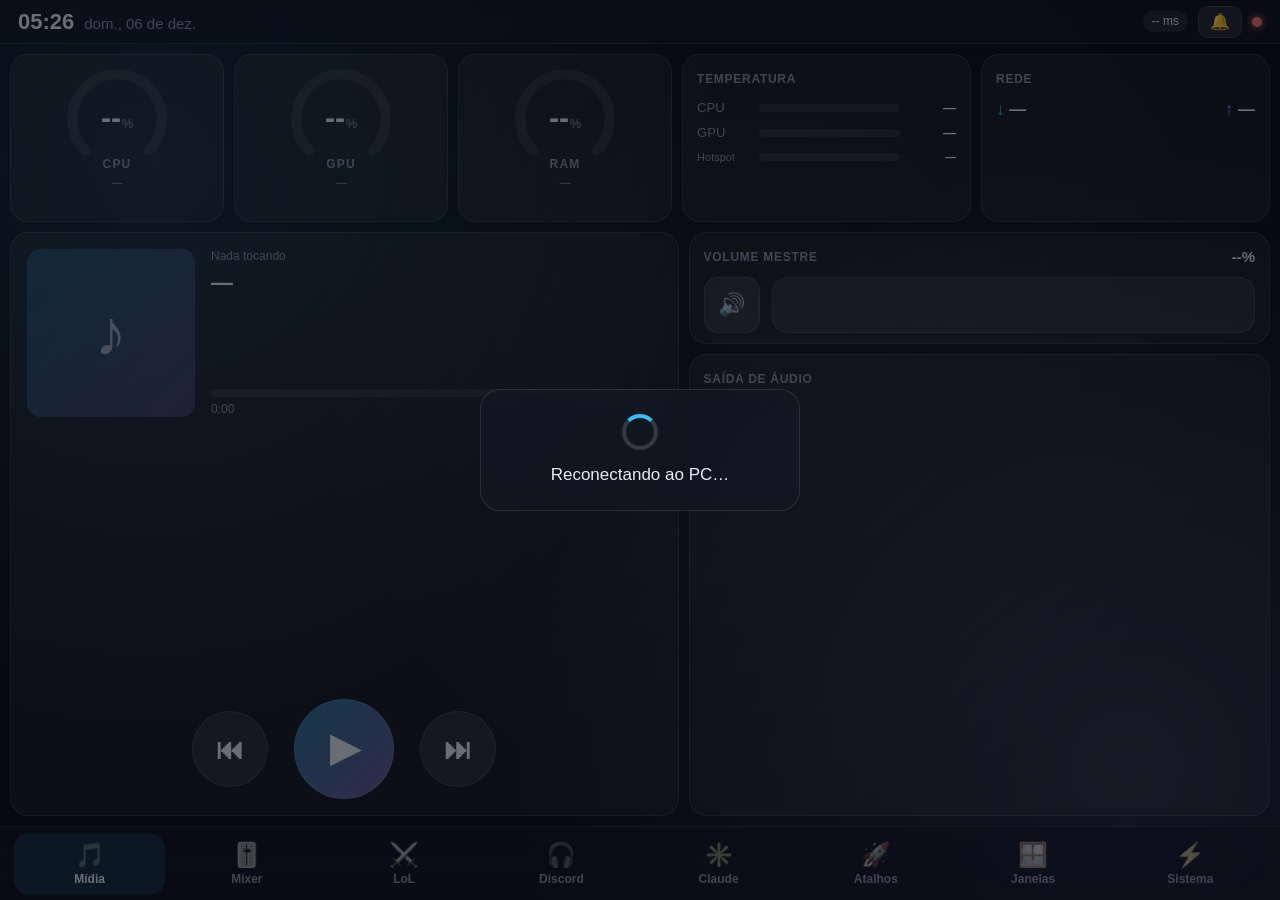
==== web/index.html @ 87941c12 "feat(lol): análise ao vivo da partida no painel do iPad Novo analisador puro (server/modules/lol_liv" ====
<!DOCTYPE html>
<html lang="pt-BR">
<head>
<meta charset="utf-8">
<title>Control Center</title>
<!-- Viewport travado: sem zoom, sem scroll, usa a tela inteira do iPad -->
<meta name="viewport" content="width=device-width, initial-scale=1, maximum-scale=1, user-scalable=no, viewport-fit=cover">
<!-- WebClip/PWA em tela cheia (sem barra do Safari) -->
<meta name="apple-mobile-web-app-capable" content="yes">
<meta name="mobile-web-app-capable" content="yes">
<meta name="apple-mobile-web-app-status-bar-style" content="black-translucent">
<meta name="apple-mobile-web-app-title" content="PC Control">
<meta name="format-detection" content="telephone=no">
<meta name="theme-color" content="#0b0e17">
<link rel="apple-touch-icon" href="icon-180.png">
<link rel="manifest" href="manifest.json">
<!-- Diagnóstico: roda antes de tudo (ES5 puro). Erros de JS e falhas ao carregar
     CSS/JS vão para o servidor (logs/client-debug.log) e aparecem numa faixa vermelha. -->
<script>
(function () {
  function report(kind, data) {
    try {
      var x = new XMLHttpRequest();
      x.open('POST', '/debug', true);
      x.setRequestHeader('Content-Type', 'text/plain');
      x.send(JSON.stringify({ kind: kind, data: data, ua: navigator.userAgent,
        w: window.innerWidth, h: window.innerHeight, dpr: window.devicePixelRatio,
        standalone: !!navigator.standalone }));
    } catch (e) { /* sem rede: nada a fazer */ }
  }
  function show(msg) {
    var add = function () {
      var b = document.getElementById('cc-err');
      if (!b) {
        b = document.createElement('div'); b.id = 'cc-err';
        b.style.cssText = 'position:fixed;left:0;right:0;top:0;z-index:9999;background:#b91c1c;color:#fff;' +
          'font:14px/1.3 -apple-system,sans-serif;padding:10px 14px;white-space:pre-wrap;max-height:50%;overflow:auto';
        document.body.appendChild(b);
      }
      b.textContent += msg + '\n';
    };
    if (document.body) add(); else document.addEventListener('DOMContentLoaded', add);
  }
  window.__ccReport = report;
  window.addEventListener('error', function (e) {
    var t = e.target;
    if (t && t !== window && (t.tagName === 'SCRIPT' || t.tagName === 'LINK')) {
      var src = t.src || t.href;
      report('load-fail', { tag: t.tagName, src: src });
      show('Falha ao carregar ' + src);
      return;
    }
    var d = { msg: e.message, src: e.filename, line: e.lineno, col: e.colno };
    report('js-error', d);
    show('Erro JS: ' + e.message + ' (' + (e.filename || '').split('/').pop() + ':' + e.lineno + ':' + e.colno + ')');
  }, true);
  window.addEventListener('unhandledrejection', function (e) {
    var r = e.reason; var m = r && r.message ? r.message : String(r);
    report('promise', { msg: m });
  });
  report('boot', { href: location.href });
})();
</script>
<link rel="stylesheet" href="style.css">
</head>
<body>
<div id="app">

  <!-- ===== Barra superior ===== -->
  <header id="topbar" class="glass">
    <div class="tb-left">
      <span id="clock" class="clock">--:--</span>
      <span id="date" class="muted"></span>
    </div>
    <div id="win-title" class="tb-center ellipsis muted"></div>
    <div class="tb-right">
      <span id="host" class="muted"></span>
      <span id="latency" class="pill">-- ms</span>
      <button class="btn bell" id="bell"><span>🔔</span><b id="bell-count" class="badge hidden">0</b></button>
      <span id="conn-dot" class="dot"></span>
    </div>
  </header>

  <!-- ===== Telemetria fixa ===== -->
  <section id="telemetry">
    <div class="card gauge-card" data-gauge="cpu">
      <svg class="gauge" viewBox="0 0 100 100">
        <path class="g-track" d="M21.72 78.28 A40 40 0 1 1 78.28 78.28"/>
        <path class="g-value" d="M21.72 78.28 A40 40 0 1 1 78.28 78.28"/>
      </svg>
      <div class="g-center"><b class="g-num">--</b><small>%</small></div>
      <div class="g-label">CPU</div>
      <div class="g-sub" id="cpu-sub">—</div>
    </div>
    <div class="card gauge-card" data-gauge="gpu">
      <svg class="gauge" viewBox="0 0 100 100">
        <path class="g-track" d="M21.72 78.28 A40 40 0 1 1 78.28 78.28"/>
        <path class="g-value" d="M21.72 78.28 A40 40 0 1 1 78.28 78.28"/>
      </svg>
      <div class="g-center"><b class="g-num">--</b><small>%</small></div>
      <div class="g-label">GPU</div>
      <div class="g-sub" id="gpu-sub">—</div>
    </div>
    <div class="card gauge-card" data-gauge="ram">
      <svg class="gauge" viewBox="0 0 100 100">
        <path class="g-track" d="M21.72 78.28 A40 40 0 1 1 78.28 78.28"/>
        <path class="g-value" d="M21.72 78.28 A40 40 0 1 1 78.28 78.28"/>
      </svg>
      <div class="g-center"><b class="g-num">--</b><small>%</small></div>
      <div class="g-label">RAM</div>
      <div class="g-sub" id="ram-sub">—</div>
    </div>
    <div class="card temp-card">
      <div class="card-title">Temperatura</div>
      <div class="temp-row"><span>CPU</span><div class="bar"><i id="cpu-temp-bar"></i></div><b id="cpu-temp">—</b></div>
      <div class="temp-row"><span>GPU</span><div class="bar"><i id="gpu-temp-bar"></i></div><b id="gpu-temp">—</b></div>
      <div class="temp-row small"><span>Hotspot</span><div class="bar"><i id="hot-temp-bar"></i></div><b id="hot-temp">—</b></div>
      <div id="lhm-hint" class="hint hidden">Abra o LibreHardwareMonitor</div>
    </div>
    <div class="card net-card">
      <div class="card-title">Rede</div>
      <div class="net-vals">
        <div><span class="down">↓</span> <b id="net-down">—</b></div>
        <div><span class="up">↑</span> <b id="net-up">—</b></div>
      </div>
      <canvas id="net-spark" width="200" height="60"></canvas>
    </div>
  </section>

  <!-- ===== Páginas ===== -->
  <main id="pages">

    <!-- Mídia -->
    <section class="page active" data-page="media">
      <div class="card np-card">
        <div class="np-top">
          <div class="np-art"><img id="np-art" alt=""><span id="np-art-ph">♪</span></div>
          <div class="np-info">
            <div id="np-app" class="muted small">Nada tocando</div>
            <div id="np-title" class="np-title ellipsis2">—</div>
            <div id="np-artist" class="muted ellipsis">&nbsp;</div>
            <div class="np-progress"><div class="bar"><i id="np-bar"></i></div>
              <div class="np-times muted small"><span id="np-pos">0:00</span><span id="np-dur">0:00</span></div>
            </div>
          </div>
        </div>
        <div class="np-controls">
          <button class="btn round" data-action="media.prev">⏮</button>
          <button class="btn round big accent" data-action="media.toggle" id="np-play">▶</button>
          <button class="btn round" data-action="media.next">⏭</button>
        </div>
      </div>
      <div class="col-right">
        <div class="card vol-card">
          <div class="card-title">Volume mestre <b id="master-pct" class="right">--%</b></div>
          <div class="vol-row">
            <button class="btn square" id="master-mute" data-action="audio.master.mute">🔊</button>
            <div class="slider h" id="master-slider"><div class="fill"></div><div class="knob"></div></div>
          </div>
        </div>
        <div class="card dev-card">
          <div class="card-title">Saída de áudio</div>
          <div id="devices" class="dev-grid"></div>
        </div>
      </div>
    </section>

    <!-- Mixer -->
    <section class="page" data-page="mixer">
      <div class="card mixer-card">
        <div id="mixer" class="mixer"></div>
        <div class="mixer-nav">
          <button class="btn square" id="mix-prev">◀</button>
          <span id="mix-page" class="muted small">1/1</span>
          <button class="btn square" id="mix-next">▶</button>
        </div>
      </div>
    </section>

    <!-- League of Legends -->
    <section class="page" data-page="lol">
      <div class="card lol-status">
        <div class="card-title">League of Legends</div>
        <div id="lol-phase" class="lol-phase">—</div>
        <div id="lol-sub" class="muted small lol-sub">&nbsp;</div>
        <div class="lol-btns">
          <button class="btn accent" data-action="lol.accept" id="lol-accept-btn">✔ Aceitar partida</button>
          <button class="btn" id="lol-auto">🤖 Aceitar automático:&nbsp;<b id="lol-auto-state">não</b></button>
          <button class="btn" data-action="lol.open_client">▶ Abrir cliente</button>
          <button class="btn hold warn" data-action="lol.close_client">✕ Fechar cliente (segure)<b class="hold-fill"></b></button>
        </div>
      </div>
      <div class="card lol-game">
        <div class="card-title">
          <button class="btn mini chip" id="lol-v-game">Partida</button>
          <button class="btn mini chip" id="lol-v-build">Build</button>
          <span id="lol-time" class="right muted">--:--</span>
        </div>
        <div id="lol-build" class="hidden">
          <div id="lb-empty" class="lol-nogame muted">Escolha um campeão</div>
          <div id="lb-body" class="hidden">
            <div class="lb-head">
              <div class="lol-champ sm"><img id="lb-champ-img" alt=""></div>
              <div class="lb-info"><b id="lb-title" class="ellipsis">—</b><small id="lb-stats" class="muted">&nbsp;</small></div>
              <button class="btn accent" id="lb-import" data-action="lol.import_runes">⬇ Importar runas</button>
            </div>
            <div class="lb-row"><span class="lb-label">Runas</span><div id="lb-runes" class="lb-icons"></div></div>
            <div class="lb-row"><span class="lb-label">Feitiços</span><div id="lb-spells" class="lb-icons"></div>
              <span class="lb-label lb-label2">Inicial</span><div id="lb-start" class="lb-icons"></div></div>
            <div class="lb-row"><span class="lb-label">Core</span><div id="lb-core" class="lb-icons lb-arrows"></div>
              <span class="lb-label lb-label2">Botas</span><div id="lb-boots" class="lb-icons"></div></div>
            <div class="lb-row"><span class="lb-label">Opções</span><div id="lb-situ" class="lb-icons"></div></div>
            <div class="lb-row"><span class="lb-label">Skills</span><div id="lb-skills" class="lb-skills"></div></div>
            <div id="lb-src" class="muted small lb-src">&nbsp;</div>
          </div>
        </div>
        <div id="lol-nogame" class="lol-nogame muted">Fora de partida</div>
        <div id="lol-live" class="hidden">
         <div class="lv-chips">
          <button class="btn mini chip on" id="lv-c-sum">Resumo</button>
          <button class="btn mini chip" id="lv-c-lane">Rota</button>
          <button class="btn mini chip" id="lv-c-teams">Times</button>
          <button class="btn mini chip" id="lv-c-obj">Objetivos</button>
          <button class="btn mini chip" id="lv-c-feed">Eventos</button>
         </div>
         <div class="lv-body">
          <div class="lv-sec" id="lv-sum">
          <div class="lol-head">
            <div class="lol-champ"><img id="lol-champ-img" alt=""><span id="lol-champ-ph">⚔️</span></div>
            <div class="lol-head-info">
              <div id="lol-champ" class="lol-champ-name">—</div>
              <div class="muted">Nível <b id="lol-level">-</b> · <span id="lol-gold">0</span> de ouro</div>
            </div>
            <div class="lol-kda"><b id="lol-k">0</b>/<b id="lol-d" class="d">0</b>/<b id="lol-a">0</b><small id="lol-kda-ratio">KDA —</small></div>
          </div>
          <div class="lol-stats">
            <div><small>CS</small><b id="lol-cs">0</b></div>
            <div><small>CS/min</small><b id="lol-csm">0.0</b></div>
            <div><small>Visão</small><b id="lol-ward">0</b></div>
            <div><small>Participação</small><b id="lol-kp">0%</b></div>
          </div>
          <div class="lol-score">
            <span class="blue">Azul <b id="lol-blue">0</b></span>
            <div class="bar lol-score-bar"><i id="lol-score-bar"></i></div>
            <span class="red"><b id="lol-red">0</b> Vermelho</span>
          </div>
          <div id="lv-dead" class="lv-line lv-dead hidden"></div>
          <div id="lv-pace" class="lv-line">&nbsp;</div>
          <div id="lv-next" class="lv-line hidden"></div>
          <div class="lv-chart-wrap">
            <div class="lv-chart-title muted">CS <i class="lv-key cs"></i> vs. meta <i class="lv-key ref"></i></div>
            <svg id="lv-chart-cs" class="lv-chart" viewBox="0 0 300 56" preserveAspectRatio="none"></svg>
          </div>
          <div class="lv-chart-wrap">
            <div class="lv-chart-title muted">Valor de itens: aliados − inimigos (estimativa)</div>
            <svg id="lv-chart-val" class="lv-chart" viewBox="0 0 300 56" preserveAspectRatio="none"></svg>
          </div>
          </div>
          <div class="lv-sec hidden" id="lv-lane"></div>
          <div class="lv-sec hidden" id="lv-teams"></div>
          <div class="lv-sec hidden" id="lv-obj"></div>
          <div class="lv-sec hidden" id="lv-feed"></div>
         </div>
        </div>
      </div>
    </section>

    <!-- Discord -->
    <section class="page" data-page="discord">
      <div class="card dc-side">
        <div class="card-title">Discord</div>
        <div id="dc-channel" class="dc-channel">—</div>
        <div id="dc-sub" class="muted small dc-sub">&nbsp;</div>
        <div class="dc-btns">
          <button class="btn accent" data-action="discord.join_group">🎧 Entrar no grupo</button>
          <button class="btn" data-action="discord.leave">⏏ Sair da call</button>
          <div class="dc-row">
            <button class="btn dc-big" id="dc-mute" data-action="discord.mute"><i>🎙️</i><span>Mute</span></button>
            <button class="btn dc-big" id="dc-deaf" data-action="discord.deaf"><i>🎧</i><span>Ensurdecer</span></button>
          </div>
        </div>
      </div>
      <div class="card dc-members-card">
        <div class="card-title">Na call <span id="dc-count" class="right muted">0</span></div>
        <div id="dc-members" class="dc-members"><div class="muted">Ninguém na call</div></div>
      </div>
    </section>

    <!-- Claude -->
    <section class="page" data-page="claude">
      <div class="card cl-main">
        <div class="card-title">Claude Code <span id="cl-hooks" class="muted small">hooks: —</span>
          <button class="btn mini right" id="cl-remote">📱 Aprovar pelo iPad:&nbsp;<b id="cl-remote-state">não</b></button></div>
        <div id="cl-perms" class="cl-perms"></div>
        <div id="cl-sessions" class="cl-sessions"><div class="muted">Nenhuma sessão ainda</div></div>
      </div>
      <div class="cl-side">
        <div class="card cl-usage">
          <div class="card-title">Uso de tokens</div>
          <div class="cl-usage-row"><span>Hoje</span><b id="cl-today">—</b></div>
          <div class="cl-usage-row"><span>7 dias</span><b id="cl-week">—</b></div>
          <div id="cl-top" class="cl-top muted small"></div>
        </div>
        <div class="card cl-launch">
          <div class="card-title">Abrir</div>
          <div id="cl-launch" class="cl-launch-grid"></div>
        </div>
      </div>
    </section>

    <!-- Atalhos -->
    <section class="page" data-page="launcher">
      <div id="launch-tabs" class="chips"></div>
      <div id="launch-grid" class="launch-grid"></div>
    </section>

    <!-- Janelas -->
    <section class="page" data-page="windows">
      <div class="win-grid">
        <button class="btn tile" data-action="win.desktop_prev"><i>◀</i><span>Desktop anterior</span></button>
        <button class="btn tile" data-action="win.desktop_next"><i>▶</i><span>Próximo desktop</span></button>
        <button class="btn tile" data-action="win.desktop_new"><i>＋</i><span>Novo desktop</span></button>
        <button class="btn tile" data-action="win.task_view"><i>🗂️</i><span>Visão de tarefas</span></button>
        <button class="btn tile" data-action="win.alt_tab"><i>⇆</i><span>Alt + Tab</span></button>
        <button class="btn tile" data-action="win.minimize_all"><i>🖥️</i><span>Mostrar desktop</span></button>
        <button class="btn tile" data-action="win.maximize"><i>⬆</i><span>Maximizar</span></button>
        <button class="btn tile" data-action="win.snap_left"><i>◧</i><span>Encaixar ◀</span></button>
        <button class="btn tile" data-action="win.snap_right"><i>◨</i><span>Encaixar ▶</span></button>
        <button class="btn tile" data-action="win.explorer"><i>📁</i><span>Explorer</span></button>
        <button class="btn tile" data-action="win.screenshot"><i>📸</i><span>Screenshot</span></button>
        <button class="btn tile" data-action="win.snip"><i>✂️</i><span>Recorte</span></button>
        <button class="btn tile" data-action="win.screenshots_folder"><i>🖼️</i><span>Pasta prints</span></button>
        <button class="btn tile hold danger" data-action="win.close"><i>✕</i><span>Fechar janela</span><b class="hold-fill"></b></button>
      </div>
    </section>

    <!-- Sistema -->
    <section class="page" data-page="system">
      <div class="card power-card">
        <div class="card-title">Energia <span class="muted small right">segure para confirmar</span></div>
        <div class="power-grid">
          <button class="btn tile hold" data-action="power.lock" data-confirm="1"><i>🔒</i><span>Bloquear</span><b class="hold-fill"></b></button>
          <button class="btn tile hold" data-action="power.sleep" data-confirm="1"><i>🌙</i><span>Suspender</span><b class="hold-fill"></b></button>
          <button class="btn tile" data-action="power.monitor_off"><i>⏻</i><span>Desligar monitor</span></button>
          <button class="btn tile hold warn" data-action="power.explorer" data-confirm="1"><i>🔄</i><span>Reiniciar Explorer</span><b class="hold-fill"></b></button>
          <button class="btn tile hold warn" data-action="power.restart" data-confirm="1"><i>↻</i><span>Reiniciar</span><b class="hold-fill"></b></button>
          <button class="btn tile hold danger" data-action="power.shutdown" data-confirm="1"><i>⏼</i><span>Desligar</span><b class="hold-fill"></b></button>
        </div>
      </div>
      <div class="card screen-card">
        <div class="card-title">Tela <button class="btn mini right" id="ddc-refresh">↻</button></div>
        <div id="monitors" class="monitors"><div class="muted small">Carregando monitores…</div></div>
        <div class="screen-btns">
          <button class="btn" data-action="display.nightlight">🌗 Luz noturna</button>
          <button class="btn" id="dim-toggle">🌑 Escurecer iPad</button>
        </div>
        <div id="sys-info" class="muted small sys-info"></div>
      </div>
    </section>
  </main>

  <!-- ===== Abas ===== -->
  <nav id="tabbar" class="glass">
    <button class="tab active" data-tab="media"><i>🎵</i><span>Mídia</span></button>
    <button class="tab" data-tab="mixer"><i>🎚️</i><span>Mixer</span></button>
    <button class="tab" data-tab="lol"><i>⚔️</i><span>LoL</span></button>
    <button class="tab" data-tab="discord"><i>🎧</i><span>Discord</span></button>
    <button class="tab" data-tab="claude"><i>✳️</i><span>Claude</span><b id="claude-badge" class="badge hidden">0</b></button>
    <button class="tab" data-tab="launcher"><i>🚀</i><span>Atalhos</span></button>
    <button class="tab" data-tab="windows"><i>🪟</i><span>Janelas</span></button>
    <button class="tab" data-tab="system"><i>⚡</i><span>Sistema</span></button>
  </nav>
</div>

<!-- Painel de notificações (abre pelo sino) -->
<div id="notif-panel" class="glass hidden">
  <div class="card-title">Notificações <button class="btn mini right" id="notif-clear">Limpar</button></div>
  <div id="notif-list"></div>
</div>

<!-- LoL: partida encontrada -->
<div id="ready-modal" class="hidden">
  <div class="ready-box">
    <div class="ready-title">PARTIDA ENCONTRADA</div>
    <div id="ready-timer" class="ready-timer">12</div>
    <div class="ready-btns">
      <button class="btn ready-accept" data-action="lol.accept">ACEITAR</button>
      <button class="btn ready-decline" data-action="lol.decline">Recusar</button>
    </div>
  </div>
</div>
<div id="flash"></div>

<div id="dimmer"></div>
<div id="overlay"><div class="ov-box glass"><div class="spinner"></div><div id="overlay-msg">Conectando ao PC…</div></div></div>
<div id="token-modal" class="hidden">
  <div class="ov-box glass">
    <div>O PC exige token (require_token). Informe o token do config.json</div>
    <input id="token-input" type="text" autocapitalize="off" autocorrect="off" spellcheck="false">
    <button class="btn accent" id="token-save">Conectar</button>
  </div>
</div>
<div id="toast"></div>

<script src="app.js"></script>
</body>
</html>
---- web/style.css ----
/* =====================================================================
   Control Center — iPad Air 2 (1024x768 CSS px, Safari 15 / A8X)
   Regras de performance:
   - backdrop-filter só na topbar e tabbar (blur em muitos elementos derruba FPS no A8X)
   - fundo estático (gradientes sem animação)
   - transições curtas apenas em transform/opacity/stroke-dashoffset
   ===================================================================== */

:root {
  --bg: #0b0e17;
  --panel: rgba(255, 255, 255, 0.055);
  --panel-2: rgba(255, 255, 255, 0.09);
  --border: rgba(255, 255, 255, 0.10);
  --text: #e8ecf5;
  --muted: #8a93a8;
  --cyan: #38bdf8;
  --violet: #a78bfa;
  --green: #34d399;
  --amber: #fbbf24;
  --red: #f87171;
  --accent: #38bdf8;
  --radius: 18px;
  --gap: 10px;
  --safe-top: env(safe-area-inset-top, 0px);
  --safe-bottom: env(safe-area-inset-bottom, 0px);
}

* { box-sizing: border-box; margin: 0; padding: 0; }

html, body {
  height: 100%;
  overflow: hidden;
  background: var(--bg);
  color: var(--text);
  font: 15px/1.25 -apple-system, "SF Pro Text", "Segoe UI", Roboto, sans-serif;
  -webkit-font-smoothing: antialiased;
  -webkit-user-select: none; user-select: none;
  -webkit-touch-callout: none;
  -webkit-tap-highlight-color: transparent;
  -webkit-text-size-adjust: 100%;
  touch-action: none;           /* zero scroll, zero zoom */
  overscroll-behavior: none;
}

body {
  /* Tamanho explícito (não só top/bottom): o WebKit antigo do iPad considera a altura
     indefinida e zera as linhas 1fr do grid. */
  position: fixed; top: 0; left: 0; width: 100%; height: 100%;
  background:
    radial-gradient(circle at 12% 18%, rgba(56, 189, 248, 0.16), transparent 42%),
    radial-gradient(circle at 88% 85%, rgba(167, 139, 250, 0.17), transparent 45%),
    radial-gradient(circle at 60% 40%, rgba(52, 211, 153, 0.06), transparent 50%),
    var(--bg);
}

button { font: inherit; color: inherit; border: 0; background: none; outline: none; }
.hidden { display: none !important; }
.muted { color: var(--muted); }
.small { font-size: 12px; }
.right { margin-left: auto; }
.ellipsis { white-space: nowrap; overflow: hidden; text-overflow: ellipsis; }
.ellipsis2 { display: -webkit-box; -webkit-line-clamp: 2; -webkit-box-orient: vertical; overflow: hidden; }

/* ---------- Layout principal ---------- */
#app {
  position: absolute; top: 0; left: 0; width: 100%; height: 100%;
  display: grid;
  grid-template-rows: calc(44px + var(--safe-top)) 168px 1fr calc(74px + var(--safe-bottom));
  gap: var(--gap);
  padding: 0 var(--gap);
}

.glass {
  background: rgba(20, 24, 38, 0.55);
  -webkit-backdrop-filter: blur(14px) saturate(140%);
  backdrop-filter: blur(14px) saturate(140%);
  border: 1px solid var(--border);
}

.card {
  background: var(--panel);
  border: 1px solid var(--border);
  border-radius: var(--radius);
  padding: 12px 14px;
  position: relative;
  min-width: 0; min-height: 0;
}
.card-title {
  display: flex; align-items: center;
  font-size: 12px; font-weight: 600; letter-spacing: .06em; text-transform: uppercase;
  color: var(--muted); margin-bottom: 8px;
}
.card-title b { color: var(--text); font-size: 15px; letter-spacing: 0; }

/* ---------- Topbar ---------- */
#topbar {
  margin: 0 calc(-1 * var(--gap));
  padding: var(--safe-top) 18px 0;
  border-width: 0 0 1px 0;
  display: flex; align-items: center;
}
.tb-left { display: flex; align-items: baseline; flex-shrink: 0; }
.clock { font-size: 22px; font-weight: 700; font-variant-numeric: tabular-nums; }
.tb-center { flex: 1; text-align: center; font-size: 13px; }
.tb-right { display: flex; align-items: center; flex-shrink: 0; font-size: 13px; }
.pill { padding: 3px 9px; border-radius: 99px; background: var(--panel-2); font-variant-numeric: tabular-nums; font-size: 12px; }
.dot { width: 10px; height: 10px; border-radius: 50%; background: var(--red); box-shadow: 0 0 8px var(--red); }
.dot.ok { background: var(--green); box-shadow: 0 0 8px var(--green); }

/* ---------- Telemetria ---------- */
#telemetry {
  display: grid;
  grid-template-columns: 1fr 1fr 1fr 1.35fr 1.35fr;
  gap: var(--gap);
}
.gauge-card { display: flex; flex-direction: column; align-items: center; padding: 8px 6px; }
.gauge { width: 112px; height: 112px; }
.g-track, .g-value { fill: none; stroke-width: 9; stroke-linecap: round; }
.g-track { stroke: rgba(255, 255, 255, 0.08); }
.g-value {
  stroke: var(--gc, var(--cyan));
  stroke-dasharray: 188.5; stroke-dashoffset: 188.5;
  transition: stroke-dashoffset .5s ease-out, stroke .5s;
}
[data-gauge="gpu"] { --gc: var(--violet); }
[data-gauge="ram"] { --gc: var(--green); }
.gauge-card.warm .g-value { stroke: var(--amber); }
.gauge-card.hot .g-value { stroke: var(--red); }
.g-center { position: absolute; top: 44px; left: 0; right: 0; text-align: center; }
.g-num { font-size: 30px; font-weight: 700; font-variant-numeric: tabular-nums; }
.g-center small { color: var(--muted); margin-left: 1px; }
.gauge-card.na .g-center small { display: none; }
.g-label { margin-top: -18px; font-size: 12px; font-weight: 700; letter-spacing: .1em; color: var(--muted); }
.g-sub { font-size: 11px; color: var(--muted); margin-top: 4px; white-space: nowrap; font-variant-numeric: tabular-nums; }

.temp-row { display: flex; align-items: center; margin: 9px 0; font-size: 13px; }
.temp-row span { width: 54px; color: var(--muted); }
.temp-row b { width: 48px; text-align: right; font-variant-numeric: tabular-nums; }
.temp-row.small { font-size: 11px; margin-top: 4px; }
.bar { flex: 1; height: 8px; border-radius: 99px; background: rgba(255, 255, 255, 0.08); overflow: hidden; }
.bar i {
  display: block; height: 100%; width: 100%; border-radius: 99px;
  background: linear-gradient(90deg, var(--green), var(--amber) 60%, var(--red));
  -webkit-transform-origin: left; transform-origin: left;
  -webkit-transform: scaleX(0); transform: scaleX(0);
  transition: transform .5s ease-out;
}
.hint { position: absolute; bottom: 8px; left: 14px; right: 14px; font-size: 11px; color: var(--amber); }

.net-vals { display: flex; justify-content: space-between; font-size: 17px; font-variant-numeric: tabular-nums; }
.net-vals .down { color: var(--cyan); }
.net-vals .up { color: var(--violet); }
#net-spark { width: 100%; height: 72px; margin-top: 6px; display: block; }

/* ---------- Páginas ---------- */
#pages { position: relative; min-height: 0; }
.page {
  position: absolute; top: 0; left: 0; width: 100%; height: 100%;
  display: none;
  gap: var(--gap);
}
.page.active { display: grid; }

/* ---------- Botões ---------- */
.btn {
  position: relative; overflow: hidden;
  display: flex; align-items: center; justify-content: center;
  min-height: 52px; padding: 0 16px;
  border-radius: 14px;
  background: var(--panel-2);
  border: 1px solid var(--border);
  font-weight: 600;
  touch-action: manipulation;
  transition: transform .08s, background .12s, box-shadow .12s;
}
.btn.pressed {
  -webkit-transform: scale(.95); transform: scale(.95);
  background: rgba(56, 189, 248, 0.28);
  box-shadow: 0 0 0 2px rgba(56, 189, 248, 0.55), 0 0 24px rgba(56, 189, 248, 0.35);
}
.btn.flash { background: rgba(52, 211, 153, 0.35); }
.btn.fail { background: rgba(248, 113, 113, 0.35); }
.btn.accent { background: linear-gradient(135deg, rgba(56, 189, 248, .55), rgba(167, 139, 250, .55)); }
.btn.on { background: rgba(56, 189, 248, 0.30); border-color: rgba(56, 189, 248, 0.7); }
.btn.round { width: 76px; height: 76px; border-radius: 50%; font-size: 28px; padding: 0; }
.btn.round.big { width: 100px; height: 100px; font-size: 38px; }
.btn.square { width: 56px; height: 56px; min-height: 0; padding: 0; font-size: 22px; flex-shrink: 0; }
.btn.mini { min-height: 0; height: 28px; padding: 0 10px; font-size: 14px; border-radius: 9px; }
.btn.tile { flex-direction: column; padding: 8px; height: 100%; min-height: 0; text-align: center; }
.btn.tile i { font-style: normal; font-size: 32px; line-height: 1; }
.btn.tile span { font-size: 13px; line-height: 1.15; }
.btn.warn { border-color: rgba(251, 191, 36, .35); }
.btn.danger { border-color: rgba(248, 113, 113, .45); }

/* Segurar para confirmar: barra que preenche em 1,2 s */
.hold-fill {
  position: absolute; left: 0; bottom: 0; height: 100%; width: 100%;
  background: rgba(56, 189, 248, 0.30);
  -webkit-transform-origin: left; transform-origin: left;
  -webkit-transform: scaleX(0); transform: scaleX(0);
  transition: transform .18s ease-out;
  pointer-events: none;
}
.btn.warn .hold-fill { background: rgba(251, 191, 36, .35); }
.btn.danger .hold-fill { background: rgba(248, 113, 113, .40); }
.btn.holding .hold-fill { -webkit-transform: scaleX(1); transform: scaleX(1); transition: transform 1.2s linear; }

/* ---------- Mídia ---------- */
.page[data-page="media"] { grid-template-columns: 1.15fr 1fr; }
.np-card { display: flex; flex-direction: column; justify-content: space-between; padding: 16px; }
.np-top { display: flex; min-height: 0; }
.np-art {
  width: 168px; height: 168px; flex-shrink: 0; border-radius: 14px; overflow: hidden;
  background: linear-gradient(135deg, rgba(56, 189, 248, .25), rgba(167, 139, 250, .25));
  display: flex; align-items: center; justify-content: center; position: relative;
}
.np-art img { position: absolute; top: 0; right: 0; bottom: 0; left: 0; width: 100%; height: 100%; object-fit: cover; display: none; }
.np-art.has-art img { display: block; }
.np-art span { font-size: 64px; opacity: .6; }
.np-info { flex: 1; min-width: 0; display: flex; flex-direction: column; }
.np-title { font-size: 22px; font-weight: 700; line-height: 1.2; }
.np-progress { margin-top: auto; }
.np-progress .bar i { background: var(--cyan); transition: transform 1s linear; }
.np-times { display: flex; justify-content: space-between; margin-top: 5px; font-variant-numeric: tabular-nums; }
.np-controls { display: flex; align-items: center; justify-content: center; }

.col-right { display: grid; grid-template-rows: auto 1fr; gap: var(--gap); min-height: 0; }
.vol-row { display: flex; align-items: center; }
.dev-grid { display: grid; grid-template-columns: 1fr 1fr; grid-template-rows: repeat(3, 1fr); gap: 8px; height: calc(100% - 26px); }
.dev-grid .btn { flex-direction: column; align-items: flex-start; justify-content: center; padding: 6px 12px; text-align: left; min-height: 0; }
.dev-grid .btn b { font-size: 14px; max-width: 100%; }
.dev-grid .btn small { font-weight: 400; color: var(--muted); font-size: 11px; max-width: 100%; }

/* ---------- Sliders táteis ---------- */
.slider {
  position: relative; flex: 1;
  background: rgba(255, 255, 255, 0.07);
  border: 1px solid var(--border);
  border-radius: 16px;
  overflow: hidden;
  touch-action: none;
}
.slider .fill {
  position: absolute; left: 0; bottom: 0;
  background: linear-gradient(90deg, rgba(56, 189, 248, .75), rgba(167, 139, 250, .75));
  -webkit-transform-origin: left bottom; transform-origin: left bottom;
}
.slider.h { height: 56px; }
.slider.h .fill { top: 0; width: 100%; -webkit-transform: scaleX(0); transform: scaleX(0); }
.slider.v { width: 100%; }
.slider.v .fill { right: 0; height: 100%; -webkit-transform: scaleY(0); transform: scaleY(0);
  background: linear-gradient(0deg, rgba(56, 189, 248, .75), rgba(167, 139, 250, .75)); }
.slider .knob { display: none; }
.slider.muted .fill { background: rgba(138, 147, 168, .45); }
.slider.dragging { border-color: rgba(56, 189, 248, .8); }

/* ---------- Mixer ---------- */
.page[data-page="mixer"] { grid-template-columns: 1fr; }
.mixer-card { display: flex; flex-direction: column; padding: 12px; }
.mixer { flex: 1; display: grid; grid-template-columns: repeat(8, 1fr); gap: 10px; min-height: 0; }
.strip {
  display: flex; flex-direction: column; align-items: center; min-width: 0;
  padding: 8px 6px; border-radius: 14px; background: rgba(255, 255, 255, 0.035);
}
.strip.master { background: rgba(56, 189, 248, 0.08); }
.strip .avatar {
  width: 38px; height: 38px; border-radius: 12px; flex-shrink: 0;
  display: flex; align-items: center; justify-content: center; font-weight: 800; font-size: 17px;
  background: var(--panel-2);
}
.strip .name { font-size: 12px; font-weight: 600; max-width: 100%; text-align: center; }
.strip .slider { flex: 1; width: 64px; }
.strip .pct { font-size: 13px; font-variant-numeric: tabular-nums; }
.strip .btn { width: 100%; min-height: 40px; height: 40px; padding: 0; font-size: 18px; }
.mixer-nav { display: flex; align-items: center; justify-content: center; margin-top: 8px; }
.mixer-nav .btn.square { width: 46px; height: 40px; }

/* ---------- Atalhos ---------- */
.page[data-page="launcher"] { grid-template-rows: 44px 1fr; }
.chips { display: flex; }
.chips .btn { min-height: 0; height: 44px; border-radius: 99px; padding: 0 20px; font-size: 14px; }
.launch-grid { display: grid; grid-template-columns: repeat(6, 1fr); grid-template-rows: repeat(3, 1fr); gap: var(--gap); min-height: 0; }
.launch-grid .btn.tile i { font-size: 38px; }

/* ---------- Janelas ---------- */
.page[data-page="windows"] { grid-template-columns: 1fr; }
.win-grid { display: grid; grid-template-columns: repeat(5, 1fr); grid-template-rows: repeat(3, 1fr); gap: var(--gap); min-height: 0; }

/* ---------- Sistema ---------- */
.page[data-page="system"] { grid-template-columns: 1.25fr 1fr; }
.power-card { display: flex; flex-direction: column; }
.power-grid { flex: 1; display: grid; grid-template-columns: repeat(3, 1fr); grid-template-rows: 1fr 1fr; gap: var(--gap); }
.screen-card { display: flex; flex-direction: column; }
.monitors { display: flex; flex-direction: column; }
.mon-row .small { margin-bottom: 4px; display: flex; justify-content: space-between; }
.mon-row .slider.h { height: 48px; }
.screen-btns { display: grid; grid-template-columns: 1fr 1fr; gap: 8px; margin-top: auto; }
.sys-info { line-height: 1.5; }

/* ---------- Tabbar ---------- */
#tabbar {
  margin: 0 calc(-1 * var(--gap));
  padding: 0 14px var(--safe-bottom);
  border-width: 1px 0 0 0;
  display: grid; grid-template-columns: repeat(8, 1fr); gap: 6px; align-items: center;
}
.tab {
  height: 60px; border-radius: 14px;
  display: flex; flex-direction: column; align-items: center; justify-content: center;
  color: var(--muted); font-size: 12px; font-weight: 600;
  touch-action: manipulation;
}
.tab i { font-style: normal; font-size: 24px; filter: grayscale(.7); opacity: .8; }
.tab.active { background: rgba(56, 189, 248, 0.16); color: var(--text); }
.tab.active i { filter: none; opacity: 1; }

/* ---------- Overlays ---------- */
#dimmer {
  position: fixed; top: 0; left: 0; width: 100%; height: 100%; background: #000; opacity: 0; pointer-events: none;
  transition: opacity .6s; z-index: 50;
}
#dimmer.on { pointer-events: auto; }
#overlay, #token-modal {
  position: fixed; top: 0; left: 0; width: 100%; height: 100%; z-index: 60;
  display: flex; align-items: center; justify-content: center;
  background: rgba(5, 7, 12, 0.55);
}
#overlay.hidden { display: none; }
.ov-box { padding: 24px 30px; border-radius: 20px; display: flex; flex-direction: column; align-items: center; font-size: 17px; min-width: 320px; }
#token-input {
  width: 100%; height: 48px; border-radius: 12px; border: 1px solid var(--border);
  background: rgba(0, 0, 0, .35); color: var(--text); font-size: 18px; padding: 0 14px;
  -webkit-user-select: text; user-select: text;
}
.spinner {
  width: 36px; height: 36px; border-radius: 50%;
  border: 4px solid rgba(255, 255, 255, .15); border-top-color: var(--cyan);
  -webkit-animation: spin 1s linear infinite; animation: spin 1s linear infinite;
}
@-webkit-keyframes spin { to { -webkit-transform: rotate(360deg); } }
@keyframes spin { to { transform: rotate(360deg); } }

#toast {
  position: fixed; left: 50%; bottom: calc(96px + var(--safe-bottom)); z-index: 70;
  -webkit-transform: translate(-50%, 20px); transform: translate(-50%, 20px);
  opacity: 0; pointer-events: none;
  padding: 10px 18px; border-radius: 12px; max-width: 80%;
  background: rgba(20, 24, 38, .92); border: 1px solid var(--border);
  font-size: 14px; transition: opacity .2s, transform .2s;
}
#toast.show { opacity: 1; -webkit-transform: translate(-50%, 0); transform: translate(-50%, 0); }
#toast.err { border-color: rgba(248, 113, 113, .6); }

/* ---------- Espaçamento de flexbox via margens ----------
   "gap" em display:flex só existe a partir do Safari 14.1. O iPad usa um WebKit
   mais antigo, então o espaço entre itens flex é feito com margens. */
.card-title > * + *, .tb-left > * + *, .tb-right > * + *, .temp-row > * + *,
.chips > * + * { margin-left: 8px; }
.tb-left > * + *, .tb-right > * + * { margin-left: 10px; }
#topbar > * + * { margin-left: 16px; }
.btn > * + * { margin-left: 8px; }
.btn.tile > * + * { margin-left: 0; margin-top: 6px; }
.dev-grid .btn > * + * { margin-left: 0; margin-top: 2px; }
.btn > .hold-fill { margin: 0 !important; }
.np-top > * + * { margin-left: 16px; }
.np-controls > * + * { margin-left: 26px; }
.vol-row > * + * { margin-left: 12px; }
.mixer-nav > * + * { margin-left: 16px; }
.np-info > * + * { margin-top: 6px; }
.np-info > .np-progress { margin-top: auto; }
.strip > * + * { margin-top: 8px; }
.screen-card > * + *, .monitors > * + * { margin-top: 10px; }
.screen-card > .screen-btns { margin-top: auto; }
.tab > * + * { margin-top: 2px; }
.card-title > .right { margin-left: auto; }
.ov-box > * + * { margin-top: 14px; }

/* ---------- Retrato (768x1024) ---------- */
@media (orientation: portrait) {
  #app { grid-template-rows: calc(44px + var(--safe-top)) 300px 1fr calc(74px + var(--safe-bottom)); }
  #telemetry { grid-template-columns: repeat(3, 1fr); grid-template-rows: 150px 1fr; }
  .temp-card { grid-column: 1 / 3; }
  .page[data-page="media"], .page[data-page="system"] { grid-template-columns: 1fr; grid-template-rows: 1fr 1fr; }
  .mixer { grid-template-columns: repeat(6, 1fr); }
  .launch-grid { grid-template-columns: repeat(4, 1fr); grid-template-rows: repeat(4, 1fr); }
  .win-grid { grid-template-columns: repeat(3, 1fr); grid-template-rows: repeat(5, 1fr); }
  .tb-center { display: none; }
}

/* =====================================================================
   Alturas explícitas (WebKit antigo do iPad)
   O Safari 13 do iPad perde o "stretch" de itens de grid e as linhas 1fr ao
   re-renderizar (cards encolhiam até a altura do conteúdo depois de um toque).
   Aqui nada depende de stretch/fr na vertical: o JS mede a área das abas e
   grava em --page-h; tudo abaixo é calculado em px a partir dela.
   Cromo dos cards: padding 12+12 + título 24+8 = 56px.
   ===================================================================== */
:root { --page-h: 400px; }
.page { height: var(--page-h); --card-h: var(--page-h); grid-template-rows: var(--card-h); }
.page[data-page="media"] > *, .page[data-page="mixer"] > *,
.page[data-page="windows"] > *, .page[data-page="system"] > * { height: var(--card-h); }
.card-title { height: 24px; margin-bottom: 8px; }
.btn.mini { height: 24px; }

/* Mídia */
.col-right { display: block; }
.vol-card { height: 112px; }
.dev-card { margin-top: var(--gap); height: calc(var(--card-h) - 112px - var(--gap)); }
.dev-grid { height: auto; grid-template-rows: repeat(3, calc((var(--card-h) - 112px - var(--gap) - 56px - 16px) / 3)); }

/* Mixer: card - padding (24) - navegação (40 + 8) */
.mixer { -webkit-box-flex: 0; flex: none; height: calc(var(--card-h) - 72px); grid-template-rows: calc(var(--card-h) - 72px); }
.strip { height: calc(var(--card-h) - 72px); }

/* Atalhos: chips (44) + gap + grade */
.page[data-page="launcher"] { grid-template-rows: 44px calc(var(--page-h) - 44px - var(--gap)); }
.launch-grid { height: calc(var(--page-h) - 44px - var(--gap));
  grid-template-rows: repeat(3, calc((var(--page-h) - 44px - 3 * var(--gap)) / 3)); }

/* Janelas */
.win-grid { height: var(--card-h); grid-template-rows: repeat(3, calc((var(--card-h) - 2 * var(--gap)) / 3)); }

/* Sistema */
.power-grid { -webkit-box-flex: 0; flex: none; grid-template-rows: repeat(2, calc((var(--card-h) - 56px - var(--gap)) / 2)); }

@media (orientation: portrait) {
  .page[data-page="media"], .page[data-page="system"] {
    --card-h: calc((var(--page-h) - var(--gap)) / 2);
    grid-template-rows: var(--card-h) var(--card-h);
  }
  .launch-grid { grid-template-rows: repeat(4, calc((var(--page-h) - 44px - 4 * var(--gap)) / 4)); }
  .win-grid { grid-template-rows: repeat(5, calc((var(--card-h) - 4 * var(--gap)) / 5)); }
}


/* =====================================================================
   Notificações, LoL, Discord, Claude
   (mesmas regras: alturas explícitas via --card-h, sem gap em flex)
   ===================================================================== */
.tab { position: relative; }
.badge {
  position: absolute; top: 2px; right: 10px; margin: 0 !important;
  min-width: 18px; height: 18px; padding: 0 5px; border-radius: 9px;
  background: var(--red); color: #fff; font: 700 11px/18px -apple-system, sans-serif; text-align: center;
}
.btn.bell { min-height: 0; height: 32px; width: 44px; padding: 0; border-radius: 10px; font-size: 16px; overflow: visible; }
.btn.bell .badge { top: -6px; right: -6px; }

#notif-panel {
  position: fixed; z-index: 65; right: 12px; top: calc(50px + var(--safe-top)); width: 440px;
  border-radius: 18px; padding: 12px 14px; background: rgba(20, 24, 38, 0.94);
}
.ntf { display: flex; align-items: flex-start; padding: 8px 0; border-top: 1px solid var(--border); }
.ntf:first-child { border-top: 0; }
.ntf > * + * { margin-left: 10px; }
.ntf i { font-style: normal; font-size: 20px; width: 26px; text-align: center; flex-shrink: 0; }
.ntf .ntf-txt { flex: 1; min-width: 0; }
.ntf .ntf-txt b { display: block; font-size: 14px; }
.ntf .ntf-txt small { display: block; color: var(--muted); font-size: 12px; }
.ntf time { color: var(--muted); font-size: 11px; flex-shrink: 0; }
.ntf.alert b { color: var(--amber); }

#ready-modal {
  position: fixed; top: 0; left: 0; width: 100%; height: 100%; z-index: 80;
  display: flex; align-items: center; justify-content: center; background: rgba(0, 0, 0, 0.78);
}
#ready-modal.hidden { display: none; }
.ready-box { text-align: center; }
.ready-title { font-size: 36px; font-weight: 800; letter-spacing: .08em; color: var(--amber); }
.ready-timer { font-size: 72px; font-weight: 800; font-variant-numeric: tabular-nums; margin: 6px 0 18px; }
.ready-btns { display: flex; align-items: center; justify-content: center; }
.ready-btns > * + * { margin-left: 24px; }
.btn.ready-accept { width: 380px; height: 130px; font-size: 38px; border-radius: 26px;
  background: linear-gradient(135deg, rgba(52, 211, 153, .85), rgba(16, 185, 129, .85)); border-color: rgba(52, 211, 153, .9); }
.btn.ready-decline { width: 180px; height: 80px; font-size: 20px; }

#flash { position: fixed; top: 0; left: 0; width: 100%; height: 100%; z-index: 90; pointer-events: none;
  background: #fbbf24; opacity: 0; transition: opacity .25s; }
#flash.on { opacity: .45; }

/* ---------- LoL ---------- */
.page[data-page="lol"] { grid-template-columns: 1fr 1.6fr; }
.page[data-page="lol"] > *, .page[data-page="discord"] > *, .page[data-page="claude"] > * { height: var(--card-h); }
.lol-status, .dc-side { display: flex; flex-direction: column; }
.lol-phase, .dc-channel { font-size: 28px; font-weight: 800; line-height: 1.2; }
.lol-sub, .dc-sub { margin-top: 4px; font-size: 14px; }
.lol-btns, .dc-btns { margin-top: auto; }
.lol-btns .btn, .dc-btns > .btn { width: 100%; min-height: 0; height: 50px; }
.lol-btns > * + *, .dc-btns > * + * { margin-top: 8px; }
.btn.on #lol-auto-state { color: var(--green); }
.lol-game { overflow: hidden; }
.lol-nogame { height: calc(var(--card-h) - 56px); display: flex; align-items: center; justify-content: center; font-size: 22px; }
.lol-head { display: flex; align-items: center; }
.lol-head > * + * { margin-left: 16px; }
.lol-champ { width: 84px; height: 84px; border-radius: 16px; overflow: hidden; flex-shrink: 0; position: relative;
  background: var(--panel-2); display: flex; align-items: center; justify-content: center; font-size: 36px; }
.lol-champ img { position: absolute; top: 0; left: 0; width: 100%; height: 100%; display: none; }
.lol-champ.has-img img { display: block; }
.lol-head-info { flex: 1; min-width: 0; }
.lol-champ-name { font-size: 26px; font-weight: 800; }
.lol-kda { text-align: right; font-size: 40px; font-weight: 800; font-variant-numeric: tabular-nums; }
.lol-kda .d { color: var(--red); }
.lol-kda small { display: block; font-size: 13px; color: var(--muted); font-weight: 600; }
.lol-stats { display: grid; grid-template-columns: repeat(4, 1fr); grid-template-rows: 74px; gap: 10px; margin-top: 16px; }
.lol-stats > div { background: var(--panel-2); border-radius: 14px; padding: 10px 12px; }
.lol-stats small { display: block; color: var(--muted); font-size: 12px; }
.lol-stats b { font-size: 26px; font-variant-numeric: tabular-nums; }
.lol-score { display: flex; align-items: center; margin-top: 16px; font-size: 15px; }
.lol-score > * + * { margin-left: 12px; }
.lol-score .blue b { color: var(--cyan); font-size: 22px; }
.lol-score .red b { color: var(--red); font-size: 22px; }
.lol-score-bar { height: 12px; background: rgba(248, 113, 113, .55); }
.lol-score-bar i { background: var(--cyan); }

/* ---------- Discord ---------- */
.page[data-page="discord"] { grid-template-columns: 1fr 2.2fr; }
.dc-row { display: flex; margin-top: 8px; }
.dc-row > * + * { margin-left: 8px; }
.btn.dc-big { flex: 1; height: 104px; flex-direction: column; }
.btn.dc-big > * + * { margin-left: 0; margin-top: 4px; }
.btn.dc-big i { font-style: normal; font-size: 34px; }
.btn.dc-big.on { background: rgba(248, 113, 113, .35); border-color: rgba(248, 113, 113, .8); }
.dc-members { display: grid; grid-template-columns: repeat(4, 1fr);
  grid-template-rows: repeat(2, calc((var(--card-h) - 56px - 10px) / 2)); gap: 10px; }
.dc-m { background: rgba(255, 255, 255, .04); border-radius: 14px; padding: 10px; display: flex; flex-direction: column; align-items: center; min-width: 0; }
.dc-m > * + * { margin-top: 6px; }
.dc-av { width: 56px; height: 56px; border-radius: 50%; background: var(--panel-2) center / cover no-repeat;
  display: flex; align-items: center; justify-content: center; font-weight: 800; font-size: 22px;
  transition: box-shadow .12s; flex-shrink: 0; }
.dc-m.speaking .dc-av { box-shadow: 0 0 0 3px var(--green), 0 0 18px rgba(52, 211, 153, .6); }
.dc-name { font-size: 13px; font-weight: 600; max-width: 100%; }
.dc-flags { font-size: 12px; height: 16px; color: var(--muted); }
.dc-m .slider.h { width: 100%; height: 34px; flex: none; border-radius: 10px; }

/* ---------- Claude ---------- */
.page[data-page="claude"] { grid-template-columns: 1.4fr 1fr; }
.cl-main { overflow: hidden; }
#cl-hooks { margin-left: 8px; text-transform: none; letter-spacing: 0; font-weight: 400; }
#cl-remote, #lol-auto { white-space: nowrap; }
.cl-perm { border: 1px solid rgba(251, 191, 36, .6); background: rgba(251, 191, 36, .10); border-radius: 14px; padding: 10px 12px; margin-bottom: 10px; }
.cl-perm .cl-perm-head { font-weight: 700; }
.cl-perm pre { font: 12px/1.35 Menlo, Consolas, monospace; color: var(--text); white-space: pre-wrap; word-break: break-all;
  max-height: 50px; overflow: hidden; margin: 6px 0 8px; }
.cl-perm-btns { display: flex; }
.cl-perm-btns > * + * { margin-left: 8px; }
.cl-perm-btns .btn { flex: 1; min-height: 0; height: 48px; }
.btn.allow { background: rgba(52, 211, 153, .35); border-color: rgba(52, 211, 153, .8); }
.btn.deny { background: rgba(248, 113, 113, .30); border-color: rgba(248, 113, 113, .8); }
.cl-s { display: flex; align-items: center; padding: 9px 0; border-top: 1px solid var(--border); }
.cl-s:first-child { border-top: 0; }
.cl-s > * + * { margin-left: 10px; }
.cl-s .cl-s-txt { flex: 1; min-width: 0; }
.cl-s .cl-s-txt b { display: block; font-size: 15px; }
.cl-s .cl-s-txt small { display: block; color: var(--muted); font-size: 12px; }
.pill.working { background: rgba(56, 189, 248, .25); }
.pill.waiting { background: rgba(251, 191, 36, .35); }
.pill.done { background: rgba(52, 211, 153, .25); }
.cl-side { display: block; }
.cl-usage { height: 176px; }
.cl-usage-row { display: flex; justify-content: space-between; align-items: baseline; font-size: 15px; margin-bottom: 6px; }
.cl-usage-row b { font-size: 24px; font-variant-numeric: tabular-nums; }
.cl-top { line-height: 1.45; }
.cl-launch { margin-top: var(--gap); height: calc(var(--card-h) - 176px - var(--gap)); overflow: hidden; }
.cl-launch-grid { display: grid; grid-template-columns: 1fr 1fr; grid-auto-rows: 50px; gap: 8px; }
.cl-launch-grid .btn { min-height: 0; font-size: 14px; padding: 0 8px; }

@media (orientation: portrait) {
  .page[data-page="lol"], .page[data-page="discord"], .page[data-page="claude"] {
    grid-template-columns: 1fr; --card-h: calc((var(--page-h) - var(--gap)) / 2); grid-template-rows: var(--card-h) var(--card-h);
  }
  .dc-members { grid-template-columns: repeat(3, 1fr); }
}

/* ---------- LoL: build ---------- */
.btn.chip { text-transform: none; letter-spacing: 0; font-size: 13px; }
.lb-head { display: flex; align-items: center; height: 56px; }
.lb-head > * + * { margin-left: 12px; }
.lol-champ.sm { width: 56px; height: 56px; border-radius: 12px; }
.lol-champ.sm img { display: block; }
.lb-info { flex: 1; min-width: 0; }
.lb-info b { display: block; font-size: 20px; }
.lb-info small { display: block; font-size: 12px; }
.btn#lb-import { min-height: 0; height: 44px; font-size: 14px; flex-shrink: 0; }
.lb-row { display: flex; align-items: center; height: 38px; margin-top: 8px; }
.lb-label { width: 64px; flex-shrink: 0; font-size: 11px; font-weight: 700; letter-spacing: .06em;
  text-transform: uppercase; color: var(--muted); }
.lb-label.lb-label2 { width: auto; margin-left: 16px; margin-right: 8px; }
.lb-icons { display: flex; align-items: center; }
.lb-icons > * + * { margin-left: 5px; }
.lb-icons img { width: 34px; height: 34px; border-radius: 8px; background: var(--panel-2); display: block; }
.lb-icons img.key { width: 38px; height: 38px; border-radius: 50%; }
.lb-icons img.shard { width: 24px; height: 24px; border-radius: 50%; }
.lb-icons img.style { width: 22px; height: 22px; opacity: .85; }
.lb-icons .lb-sep { font-style: normal; color: var(--muted); font-size: 16px; }
.lb-icons .lb-gap { width: 10px; }
.lb-skills { display: flex; align-items: center; }
.lb-skills > * + * { margin-left: 3px; }
.lb-prio { font-weight: 800; font-size: 16px; margin-right: 10px !important; white-space: nowrap; }
.lb-sk { width: 22px; height: 22px; border-radius: 6px; font: 700 12px/22px -apple-system, sans-serif;
  text-align: center; background: var(--panel-2); }
.lb-sk.Q { background: rgba(56, 189, 248, .35); }
.lb-sk.W { background: rgba(52, 211, 153, .35); }
.lb-sk.E { background: rgba(251, 191, 36, .35); }
.lb-sk.R { background: rgba(248, 113, 113, .45); }
.lb-src { margin-top: 6px; }

/* ---------- LoL: análise ao vivo ---------- */
.lv-chips { display: flex; height: 28px; margin-bottom: 8px; }
.lv-chips > * + * { margin-left: 6px; }
.lv-chips .btn.mini { height: 28px; padding: 0 12px; }
.lv-body { height: calc(var(--card-h) - 56px - 36px); overflow-y: auto; -webkit-overflow-scrolling: touch; }
.lv-body .lol-nogame { height: 120px; font-size: 16px; }
.lv-line { margin-top: 10px; font-size: 14px; line-height: 1.4; }
.lv-line.warn { background: rgba(251, 191, 36, .14); border-radius: 10px; padding: 8px 10px; }
.lv-dead { background: rgba(248, 113, 113, .18); border-radius: 10px; padding: 8px 10px; font-weight: 700; }
.lv-ic { width: 22px; height: 22px; border-radius: 5px; vertical-align: middle; background: var(--panel-2); }
.pos { color: var(--green); }
.neg { color: var(--red); }
.ally { color: var(--cyan); }
.enemy { color: var(--red); }
.lv-chart-wrap { margin-top: 10px; }
.lv-chart-title { font-size: 11px; }
.lv-key { display: inline-block; width: 14px; height: 3px; border-radius: 2px; vertical-align: middle; }
.lv-key.cs { background: var(--cyan); }
.lv-key.ref { background: var(--muted); }
.lv-chart { display: block; width: 100%; height: 56px; background: var(--panel-2); border-radius: 10px; }
.lv-chart polyline { fill: none; stroke-width: 2; vector-effect: non-scaling-stroke; }
.lv-chart polyline.cs { stroke: var(--cyan); }
.lv-chart polyline.ref { stroke: var(--muted); stroke-dasharray: 4 3; }
.lv-chart .zero { stroke: rgba(255, 255, 255, .25); stroke-width: 1; vector-effect: non-scaling-stroke; }
.lv-rowx { display: flex; align-items: center; margin-top: 8px; font-size: 15px; font-variant-numeric: tabular-nums; }
.lv-rowx .lv-a, .lv-rowx .lv-b { flex: 1; display: flex; align-items: center; min-width: 0; }
.lv-rowx .lv-b { justify-content: flex-end; text-align: right; }
.lv-rowx .lv-d { width: 92px; text-align: center; font-size: 12px; line-height: 1.3; flex-shrink: 0; }
.lv-heads b { margin: 0 8px; }
.lv-pic { width: 28px; height: 28px; border-radius: 7px; background: var(--panel-2); flex-shrink: 0; display: inline-block; }
.lv-items { display: inline-flex; }
.lv-items > * + * { margin-left: 3px; }
.lv-sumline { display: flex; justify-content: space-between; font-size: 14px; }
.lv-th, .lv-pl { display: flex; align-items: center; font-size: 13px; font-variant-numeric: tabular-nums; }
.lv-th { margin-top: 10px; height: 16px; font-size: 11px; }
.lv-th > span:nth-child(1) { width: 28px; }
.lv-th > span:nth-child(2) { flex: 1; }
.lv-pl { height: 32px; }
.lv-pl.me { background: rgba(56, 189, 248, .12); border-radius: 8px; }
.lv-pl.dead { opacity: .5; }
.lv-team + .lv-team { margin-top: 6px; border-top: 1px solid var(--border); padding-top: 4px; }
.lv-nm { flex: 1; min-width: 0; margin-left: 8px; }
.lv-lv { width: 28px; text-align: right; }
.lv-kda { width: 70px; text-align: right; }
.lv-cs { width: 40px; text-align: right; }
.lv-val { width: 48px; text-align: right; }
.lv-pill { display: inline-block; font-size: 11px; font-weight: 700; padding: 2px 7px; border-radius: 99px;
  background: rgba(255, 255, 255, .1); margin-right: 4px; }
.lv-ev { padding: 7px 0; border-bottom: 1px solid var(--border); font-size: 14px; }
.lv-ev.neutral { color: var(--muted); }
.lv-ev .muted { display: inline-block; width: 44px; font-variant-numeric: tabular-nums; }
.lv-pic, .lv-ic { display: inline-block; background-size: cover; background-position: center; background-repeat: no-repeat; }
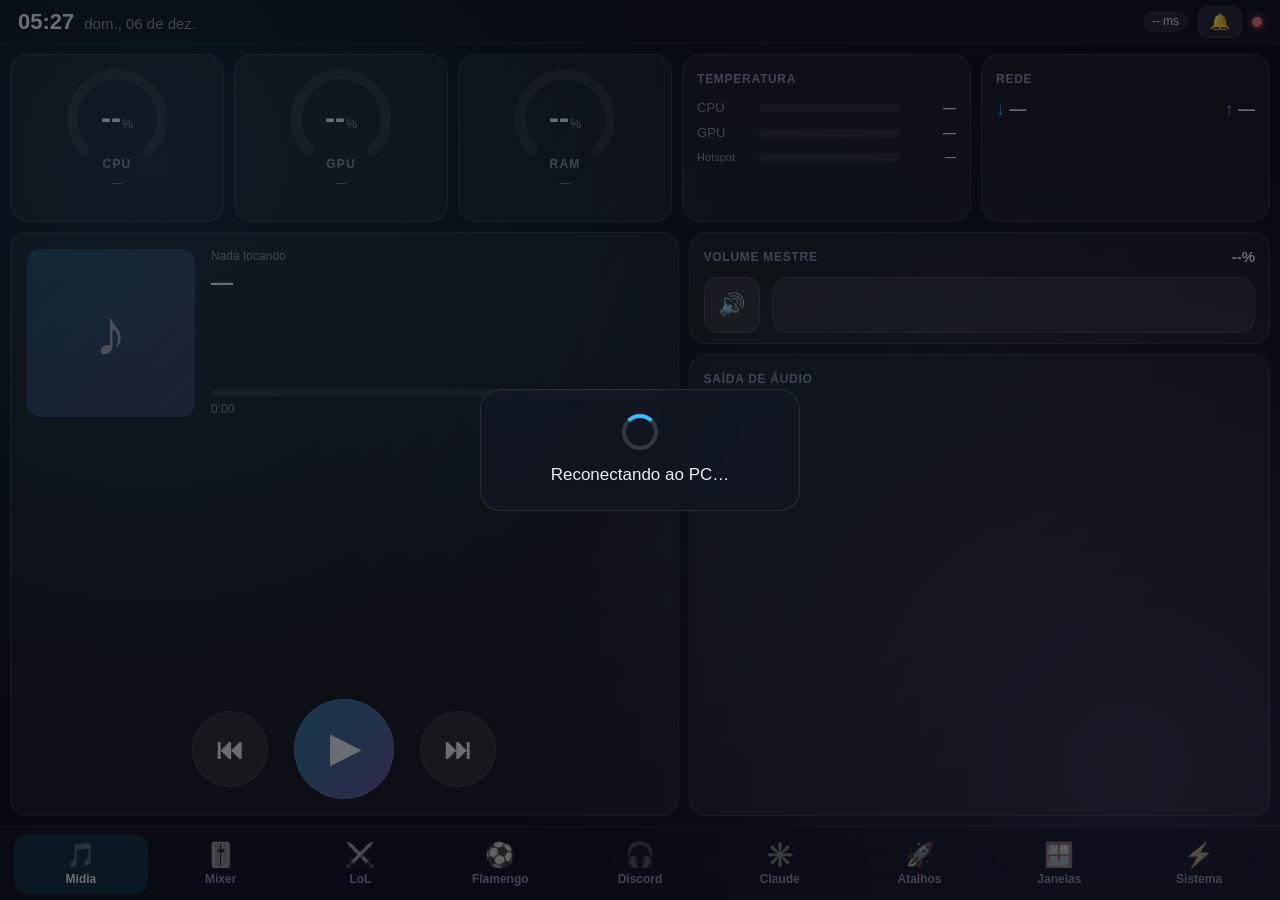
==== commit 02efa029: "feat(fla): aba Flamengo com placar ao vivo Novo módulo server/modules/flamengo.py sobre a API públic" ====
--- a/web/index.html
+++ b/web/index.html
@@ -265,6 +265,25 @@
       </div>
     </section>
 
+    <!-- Flamengo (placar ao vivo) -->
+    <section class="page" data-page="fla">
+      <div class="card fla-main">
+        <div class="card-title">Flamengo <span id="fla-league" class="muted small right"></span></div>
+        <div id="fla-score" class="fla-score"></div>
+        <div id="fla-tl" class="fla-tl"></div>
+      </div>
+      <div class="card fla-side">
+        <div class="card-title">
+          <button class="btn mini chip on" id="fla-c-stats">Estatísticas</button>
+          <button class="btn mini chip" id="fla-c-lineups">Escalação</button>
+          <button class="btn mini chip" id="fla-c-comm">Narração</button>
+          <button class="btn mini chip" id="fla-c-games">Jogos</button>
+          <button class="btn mini chip" id="fla-c-table">Tabela</button>
+        </div>
+        <div id="fla-side" class="fla-side-body"></div>
+      </div>
+    </section>
+
     <!-- Discord -->
     <section class="page" data-page="discord">
       <div class="card dc-side">
@@ -364,6 +383,7 @@
     <button class="tab active" data-tab="media"><i>🎵</i><span>Mídia</span></button>
     <button class="tab" data-tab="mixer"><i>🎚️</i><span>Mixer</span></button>
     <button class="tab" data-tab="lol"><i>⚔️</i><span>LoL</span></button>
+    <button class="tab" data-tab="fla"><i>⚽</i><span>Flamengo</span></button>
     <button class="tab" data-tab="discord"><i>🎧</i><span>Discord</span></button>
     <button class="tab" data-tab="claude"><i>✳️</i><span>Claude</span><b id="claude-badge" class="badge hidden">0</b></button>
     <button class="tab" data-tab="launcher"><i>🚀</i><span>Atalhos</span></button>
--- a/web/style.css
+++ b/web/style.css
@@ -302,7 +302,7 @@
   margin: 0 calc(-1 * var(--gap));
   padding: 0 14px var(--safe-bottom);
   border-width: 1px 0 0 0;
-  display: grid; grid-template-columns: repeat(8, 1fr); gap: 6px; align-items: center;
+  display: grid; grid-template-columns: repeat(9, 1fr); gap: 6px; align-items: center;
 }
 .tab {
   height: 60px; border-radius: 14px;
@@ -480,7 +480,7 @@
 
 /* ---------- LoL ---------- */
 .page[data-page="lol"] { grid-template-columns: 1fr 1.6fr; }
-.page[data-page="lol"] > *, .page[data-page="discord"] > *, .page[data-page="claude"] > * { height: var(--card-h); }
+.page[data-page="lol"] > *, .page[data-page="fla"] > *, .page[data-page="discord"] > *, .page[data-page="claude"] > * { height: var(--card-h); }
 .lol-status, .dc-side { display: flex; flex-direction: column; }
 .lol-phase, .dc-channel { font-size: 28px; font-weight: 800; line-height: 1.2; }
 .lol-sub, .dc-sub { margin-top: 4px; font-size: 14px; }
@@ -565,7 +565,7 @@
 .cl-launch-grid .btn { min-height: 0; font-size: 14px; padding: 0 8px; }
 
 @media (orientation: portrait) {
-  .page[data-page="lol"], .page[data-page="discord"], .page[data-page="claude"] {
+  .page[data-page="lol"], .page[data-page="fla"], .page[data-page="discord"], .page[data-page="claude"] {
     grid-template-columns: 1fr; --card-h: calc((var(--page-h) - var(--gap)) / 2); grid-template-rows: var(--card-h) var(--card-h);
   }
   .dc-members { grid-template-columns: repeat(3, 1fr); }
@@ -656,3 +656,59 @@
 .lv-ev.neutral { color: var(--muted); }
 .lv-ev .muted { display: inline-block; width: 44px; font-variant-numeric: tabular-nums; }
 .lv-pic, .lv-ic { display: inline-block; background-size: cover; background-position: center; background-repeat: no-repeat; }
+
+/* ---------- Flamengo: placar ao vivo ---------- */
+.page[data-page="fla"] { grid-template-columns: 1.15fr 1fr; }
+.fla-main { overflow: hidden; }
+.fla-score { height: 168px; text-align: center; }
+.fla-teams { display: flex; align-items: center; justify-content: space-between; }
+.fla-team { width: 30%; min-width: 0; }
+.fla-team b { display: block; font-size: 15px; margin-top: 6px; }
+.fla-crest { display: inline-block; width: 64px; height: 64px; background-size: contain; background-position: center; background-repeat: no-repeat; }
+.fla-crest.sm { width: 26px; height: 26px; vertical-align: middle; }
+.fla-mid { width: 40%; }
+.fla-goals { font-size: 52px; font-weight: 800; font-variant-numeric: tabular-nums; line-height: 1; white-space: nowrap; }
+.fla-goals small { font-size: 26px; color: var(--muted); margin: 0 6px; font-weight: 600; }
+.fla-status { margin-top: 8px; font-size: 14px; }
+.fla-clock { font-weight: 800; font-variant-numeric: tabular-nums; }
+.fla-clock.live { color: var(--green); }
+.fla-meta { margin-top: 6px; font-size: 12px; }
+.fla-tl, .fla-side-body { height: calc(var(--card-h) - 56px - 168px); overflow-y: auto; -webkit-overflow-scrolling: touch; }
+.fla-side-body { height: calc(var(--card-h) - 56px); }
+.fla-ev { display: flex; align-items: baseline; padding: 7px 0 7px 10px; border-bottom: 1px solid var(--border); border-left: 3px solid var(--border); font-size: 14px; }
+.fla-ev.ours { border-left-color: var(--red); }
+.fla-ev.theirs { border-left-color: var(--cyan); }
+.fla-ev .m { width: 46px; flex-shrink: 0; color: var(--muted); font-variant-numeric: tabular-nums; }
+.fla-ev .i { width: 26px; flex-shrink: 0; }
+.fla-ev .t { flex: 1; min-width: 0; }
+.fla-ev .t small { display: block; color: var(--muted); font-size: 12px; }
+.fla-empty { height: 140px; display: flex; align-items: center; justify-content: center; text-align: center; color: var(--muted); font-size: 16px; }
+.fla-big { font-size: 40px; font-weight: 800; font-variant-numeric: tabular-nums; }
+.fla-stat { margin-bottom: 12px; font-size: 14px; }
+.fla-stat .row { display: flex; justify-content: space-between; font-variant-numeric: tabular-nums; }
+.fla-stat .lbl { color: var(--muted); font-size: 12px; }
+.fla-bar { display: flex; height: 8px; border-radius: 99px; overflow: hidden; margin-top: 4px; background: var(--cyan); }
+.fla-bar i { display: block; height: 8px; background: var(--red); }
+.fla-heads { display: flex; justify-content: space-between; align-items: center; margin-bottom: 12px; font-weight: 700; }
+.fla-cols { display: flex; }
+.fla-cols > div { width: 50%; min-width: 0; padding-right: 8px; }
+.fla-cols h4 { margin: 0 0 6px; font-size: 13px; color: var(--muted); }
+.fla-pl { font-size: 13px; line-height: 1.55; white-space: nowrap; overflow: hidden; text-overflow: ellipsis; }
+.fla-pl b { display: inline-block; width: 24px; color: var(--muted); font-weight: 600; }
+.fla-pl.out { color: var(--muted); }
+.fla-form { margin-bottom: 10px; }
+.fla-badge { display: inline-block; width: 24px; height: 24px; line-height: 24px; border-radius: 6px; text-align: center; font-weight: 800; font-size: 13px; margin-right: 4px; background: var(--panel-2); }
+.fla-badge.V { background: rgba(52, 211, 153, .35); }
+.fla-badge.E { background: rgba(251, 191, 36, .35); }
+.fla-badge.D { background: rgba(248, 113, 113, .45); }
+.fla-game { display: flex; align-items: center; padding: 8px 0; border-bottom: 1px solid var(--border); font-size: 14px; }
+.fla-game .d { width: 92px; flex-shrink: 0; color: var(--muted); font-size: 12px; line-height: 1.3; }
+.fla-game .t { flex: 1; min-width: 0; }
+.fla-game .t small { display: block; color: var(--muted); font-size: 12px; }
+.fla-game .s { width: 56px; text-align: right; font-weight: 800; font-variant-numeric: tabular-nums; }
+.fla-tb { width: 100%; border-collapse: collapse; font-size: 13px; font-variant-numeric: tabular-nums; }
+.fla-tb td, .fla-tb th { padding: 6px 4px; text-align: right; border-bottom: 1px solid var(--border); }
+.fla-tb th { color: var(--muted); font-weight: 600; font-size: 11px; }
+.fla-tb td:nth-child(2), .fla-tb th:nth-child(2) { text-align: left; }
+.fla-tb tr.me td { background: rgba(248, 113, 113, .16); font-weight: 700; }
+@media (orientation: portrait) { .page[data-page="fla"] { grid-template-columns: 1fr; } }
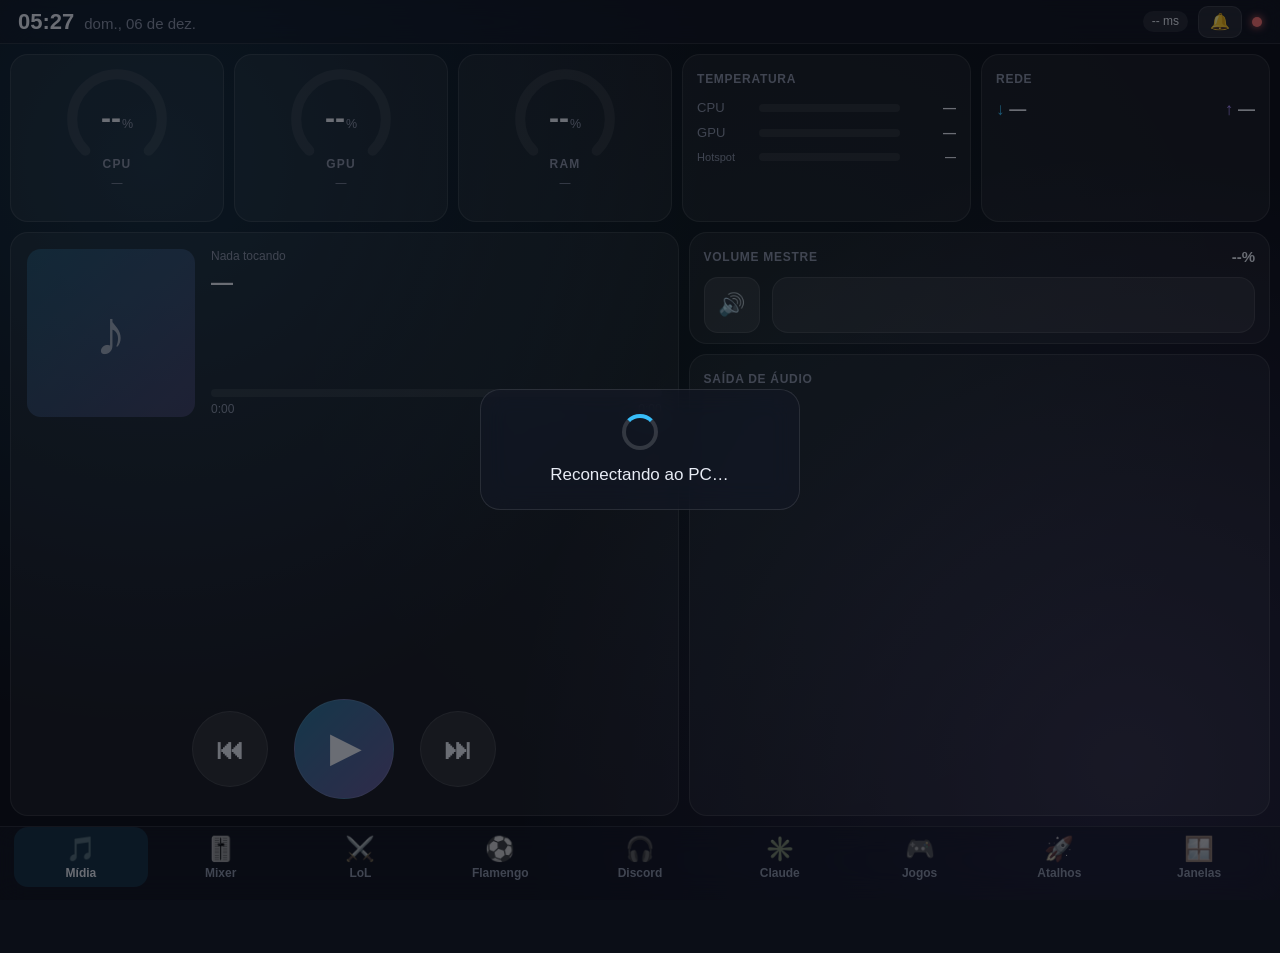
==== commit 66d63139: "feat(games): aba Jogos com detecção automática e fechar pelo iPad Varre Steam (todas as bibliotecas)" ====
--- a/web/index.html
+++ b/web/index.html
@@ -50,6 +50,7 @@
       show('Falha ao carregar ' + src);
       return;
     }
+    if (t && t !== window && t.tagName) return;  // imagem/áudio que falhou: não é erro de JS
     var d = { msg: e.message, src: e.filename, line: e.lineno, col: e.colno };
     report('js-error', d);
     show('Erro JS: ' + e.message + ' (' + (e.filename || '').split('/').pop() + ':' + e.lineno + ':' + e.colno + ')');
@@ -186,14 +187,17 @@
         <div class="lol-btns">
           <button class="btn accent" data-action="lol.accept" id="lol-accept-btn">✔ Aceitar partida</button>
           <button class="btn" id="lol-auto">🤖 Aceitar automático:&nbsp;<b id="lol-auto-state">não</b></button>
+          <button class="btn accent hidden" id="lol-again" data-action="lol.play_again">↺ Jogar de novo</button>
           <button class="btn" data-action="lol.open_client">▶ Abrir cliente</button>
           <button class="btn hold warn" data-action="lol.close_client">✕ Fechar cliente (segure)<b class="hold-fill"></b></button>
         </div>
       </div>
       <div class="card lol-game">
         <div class="card-title">
+          <button class="btn mini chip hidden" id="lol-v-sel">Seleção</button>
           <button class="btn mini chip" id="lol-v-game">Partida</button>
           <button class="btn mini chip" id="lol-v-build">Build</button>
+          <button class="btn mini chip hidden" id="lol-focus">Telemetria</button>
           <span id="lol-time" class="right muted">--:--</span>
         </div>
         <div id="lol-build" class="hidden">
@@ -212,6 +216,41 @@
             <div class="lb-row"><span class="lb-label">Opções</span><div id="lb-situ" class="lb-icons"></div></div>
             <div class="lb-row"><span class="lb-label">Skills</span><div id="lb-skills" class="lb-skills"></div></div>
             <div id="lb-src" class="muted small lb-src">&nbsp;</div>
+          </div>
+        </div>
+        <div id="lol-sel" class="hidden">
+          <div id="ls-lobby" class="hidden scrollable">
+            <div class="ls-lobby-h"><b id="ls-lobby-title">Escolha o modo de jogo</b><small id="ls-lobby-sub" class="muted"></small></div>
+            <div id="ls-queues" class="ls-queues"></div>
+            <div id="ls-pos" class="ls-pos hidden"></div>
+            <div id="ls-members" class="ls-members muted small"></div>
+            <div class="ls-lobby-btns">
+              <button class="btn accent ls-big" id="ls-search" data-action="lol.lobby.search">🔍 Buscar partida</button>
+              <button class="btn warn ls-big hidden" id="ls-cancel" data-action="lol.lobby.cancel">✕ Cancelar busca</button>
+              <button class="btn hold warn ls-leave" id="ls-leave" data-action="lol.lobby.leave">Sair do lobby (segure)<b class="hold-fill"></b></button>
+            </div>
+          </div>
+          <div id="ls-cs" class="hidden">
+            <div class="ls-top">
+              <div class="ls-phase"><b id="ls-phase">—</b><span id="ls-timer" class="ls-timer">0</span></div>
+              <div class="ls-mypick"><i id="ls-my-img" class="lv-pic ls-pic"></i>
+                <div class="ls-mypick-t"><b id="ls-my-name" class="ellipsis">—</b><small id="ls-my-pos" class="muted">&nbsp;</small></div></div>
+              <button class="btn accent ls-lock" id="ls-lock" data-fn="ls-lock">TRAVAR</button>
+            </div>
+            <div class="ls-body">
+              <div class="ls-teams" id="ls-teams"></div>
+              <div class="ls-pick">
+                <div class="ls-filter" id="ls-filter"></div>
+                <div class="ls-gridwrap">
+                  <div id="ls-grid" class="ls-grid scrollable"></div>
+                  <div id="ls-rail" class="ls-rail"></div>
+                </div>
+              </div>
+              <div class="ls-side">
+                <div class="ls-chips" id="ls-side-chips"></div>
+                <div id="ls-side-body" class="ls-side-body scrollable"></div>
+              </div>
+            </div>
           </div>
         </div>
         <div id="lol-nogame" class="lol-nogame muted">Fora de partida</div>
@@ -223,7 +262,7 @@
           <button class="btn mini chip" id="lv-c-obj">Objetivos</button>
           <button class="btn mini chip" id="lv-c-feed">Eventos</button>
          </div>
-         <div class="lv-body">
+         <div class="lv-body scrollable">
           <div class="lv-sec" id="lv-sum">
           <div class="lol-head">
             <div class="lol-champ"><img id="lol-champ-img" alt=""><span id="lol-champ-ph">⚔️</span></div>
@@ -268,9 +307,9 @@
     <!-- Flamengo (placar ao vivo) -->
     <section class="page" data-page="fla">
       <div class="card fla-main">
-        <div class="card-title">Flamengo <span id="fla-league" class="muted small right"></span></div>
+        <div class="card-title"><span id="fla-title">Flamengo</span> <span id="fla-league" class="muted small right"></span></div>
         <div id="fla-score" class="fla-score"></div>
-        <div id="fla-tl" class="fla-tl"></div>
+        <div id="fla-tl" class="fla-tl scrollable"></div>
       </div>
       <div class="card fla-side">
         <div class="card-title">
@@ -280,7 +319,7 @@
           <button class="btn mini chip" id="fla-c-games">Jogos</button>
           <button class="btn mini chip" id="fla-c-table">Tabela</button>
         </div>
-        <div id="fla-side" class="fla-side-body"></div>
+        <div id="fla-side" class="fla-side-body scrollable"></div>
       </div>
     </section>
 
@@ -325,6 +364,12 @@
           <div id="cl-launch" class="cl-launch-grid"></div>
         </div>
       </div>
+    </section>
+
+    <!-- Jogos (detectados automaticamente: Steam, Epic, GOG, Xbox) -->
+    <section class="page" data-page="games">
+      <div id="games-bar" class="chips"></div>
+      <div id="games-grid" class="games-grid scrollable"></div>
     </section>
 
     <!-- Atalhos -->
@@ -386,6 +431,7 @@
     <button class="tab" data-tab="fla"><i>⚽</i><span>Flamengo</span></button>
     <button class="tab" data-tab="discord"><i>🎧</i><span>Discord</span></button>
     <button class="tab" data-tab="claude"><i>✳️</i><span>Claude</span><b id="claude-badge" class="badge hidden">0</b></button>
+    <button class="tab" data-tab="games"><i>🎮</i><span>Jogos</span></button>
     <button class="tab" data-tab="launcher"><i>🚀</i><span>Atalhos</span></button>
     <button class="tab" data-tab="windows"><i>🪟</i><span>Janelas</span></button>
     <button class="tab" data-tab="system"><i>⚡</i><span>Sistema</span></button>
--- a/web/style.css
+++ b/web/style.css
@@ -417,6 +417,10 @@
 .launch-grid { height: calc(var(--page-h) - 44px - var(--gap));
   grid-template-rows: repeat(3, calc((var(--page-h) - 44px - 3 * var(--gap)) / 3)); }
 
+/* Jogos: chips (44) + gap + grade rolável de capas 2:3 */
+.page[data-page="games"] { grid-template-rows: 44px calc(var(--page-h) - 44px - var(--gap)); }
+.games-grid { height: calc(var(--page-h) - 44px - var(--gap)); }
+
 /* Janelas */
 .win-grid { height: var(--card-h); grid-template-rows: repeat(3, calc((var(--card-h) - 2 * var(--gap)) / 3)); }
 
@@ -489,7 +493,7 @@
 .lol-btns > * + *, .dc-btns > * + * { margin-top: 8px; }
 .btn.on #lol-auto-state { color: var(--green); }
 .lol-game { overflow: hidden; }
-.lol-nogame { height: calc(var(--card-h) - 56px); display: flex; align-items: center; justify-content: center; font-size: 22px; }
+.lol-nogame { height: calc(var(--card-h) - var(--chrome, 56px)); display: flex; align-items: center; justify-content: center; font-size: 22px; }
 .lol-head { display: flex; align-items: center; }
 .lol-head > * + * { margin-left: 16px; }
 .lol-champ { width: 84px; height: 84px; border-radius: 16px; overflow: hidden; flex-shrink: 0; position: relative;
@@ -608,7 +612,7 @@
 .lv-chips { display: flex; height: 28px; margin-bottom: 8px; }
 .lv-chips > * + * { margin-left: 6px; }
 .lv-chips .btn.mini { height: 28px; padding: 0 12px; }
-.lv-body { height: calc(var(--card-h) - 56px - 36px); overflow-y: auto; -webkit-overflow-scrolling: touch; }
+.lv-body { height: calc(var(--card-h) - var(--chrome, 56px) - var(--chips, 36px)); overflow-y: auto; -webkit-overflow-scrolling: touch; }
 .lv-body .lol-nogame { height: 120px; font-size: 16px; }
 .lv-line { margin-top: 10px; font-size: 14px; line-height: 1.4; }
 .lv-line.warn { background: rgba(251, 191, 36, .14); border-radius: 10px; padding: 8px 10px; }
@@ -712,3 +716,216 @@
 .fla-tb td:nth-child(2), .fla-tb th:nth-child(2) { text-align: left; }
 .fla-tb tr.me td { background: rgba(248, 113, 113, .16); font-weight: 700; }
 @media (orientation: portrait) { .page[data-page="fla"] { grid-template-columns: 1fr; } }
+
+/* ---------- LoL em partida: telemetria some na aba LoL e as abas ficam maiores ---------- */
+#app.game-focus { grid-template-rows: calc(44px + var(--safe-top)) 0 1fr calc(74px + var(--safe-bottom)); }
+#app.game-focus #telemetry { visibility: hidden; overflow: hidden; }
+.page[data-page="lol"].lol-ingame { grid-template-columns: .75fr 2fr; --chrome: 68px; --chips: 52px; }
+.lol-ingame .lol-game .card-title { height: 36px; }
+.lol-ingame .lol-game .card-title .btn.mini { height: 36px; padding: 0 16px; font-size: 15px; }
+.lol-ingame .lv-chips { height: 44px; }
+.lol-ingame .lv-chips .btn.mini { height: 44px; padding: 0 18px; font-size: 16px; }
+.lol-ingame .lv-line { font-size: 16px; }
+.lol-ingame .lv-rowx { font-size: 17px; }
+.lol-ingame .lv-rowx .lv-d { font-size: 13px; width: 110px; }
+.lol-ingame .lv-pic { width: 36px; height: 36px; }
+.lol-ingame .lv-ic { width: 28px; height: 28px; }
+.lol-ingame .lv-pl { height: 40px; font-size: 15px; }
+.lol-ingame .lv-th { font-size: 12px; height: 18px; }
+.lol-ingame .lv-kda { width: 84px; }
+.lol-ingame .lv-lv { width: 34px; }
+.lol-ingame .lv-cs { width: 48px; }
+.lol-ingame .lv-val { width: 56px; }
+.lol-ingame .lv-sumline { font-size: 16px; }
+.lol-ingame .lv-ev { font-size: 16px; padding: 11px 0; }
+.lol-ingame .lv-pill { font-size: 13px; padding: 3px 9px; }
+.lol-ingame .lv-chart { height: 72px; }
+.lol-ingame .lv-chart-title { font-size: 12px; }
+.lol-ingame .lol-stats { grid-template-rows: 84px; }
+.lol-ingame .lol-stats b { font-size: 30px; }
+.lol-ingame .lol-nogame { font-size: 18px; }
+@media (orientation: portrait) { .page[data-page="lol"].lol-ingame { grid-template-columns: 1fr; } }
+
+/* Rolagem só onde marcado: o body bloqueia gestos (touch-action: none). */
+.scrollable { overflow-y: auto; -webkit-overflow-scrolling: touch; touch-action: pan-y; }
+
+/* ---------- LoL: lobby e seleção de campeões ---------- */
+.page[data-page="lol"].lol-sel-mode { grid-template-columns: .75fr 2fr; --chrome: 68px; --chips: 52px; }
+.lol-sel-mode .lol-game .card-title { height: 36px; }
+.lol-sel-mode .lol-game .card-title .btn.mini { height: 36px; padding: 0 16px; font-size: 15px; }
+.lol-sel-mode .lol-nogame { font-size: 18px; }
+/* Seleção de campeões: o card de status some e a seleção ocupa a largura toda */
+.page[data-page="lol"].lol-champsel { grid-template-columns: 1fr; }
+.lol-champsel .lol-status { display: none; }
+@media (orientation: portrait) {
+  .page[data-page="lol"].lol-sel-mode { grid-template-columns: 1fr; --card-h: var(--page-h); grid-template-rows: var(--page-h); }
+  .lol-sel-mode .lol-status { display: none; }
+}
+#lol-sel { height: calc(var(--card-h) - var(--chrome, 68px)); position: relative; }
+#ls-lobby, #ls-cs { height: 100%; }
+#ls-lobby { overflow-y: auto; -webkit-overflow-scrolling: touch; touch-action: pan-y; }
+
+/* lobby */
+.ls-lobby-h b { display: block; font-size: 22px; }
+.ls-lobby-h small { display: block; margin-top: 2px; font-size: 14px; }
+.ls-queues { margin-top: 6px; }
+.ls-qh { margin-top: 12px; font-size: 11px; font-weight: 700; letter-spacing: .06em; text-transform: uppercase; color: var(--muted); }
+.ls-qgrid { display: grid; grid-template-columns: repeat(3, 1fr); grid-auto-rows: 52px; gap: 8px; margin-top: 6px; }
+.btn.ls-q { min-height: 0; font-size: 15px; padding: 0 8px; text-align: center; }
+.ls-pos { margin-top: 12px; }
+.ls-pos-row { display: flex; align-items: center; margin-top: 6px; }
+.ls-pos-row > b { width: 54px; flex: none; font-size: 12px; color: var(--muted); letter-spacing: .06em; text-transform: uppercase; }
+.ls-pos-row .btn { flex: 1; min-height: 0; height: 46px; padding: 0 4px; font-size: 14px; margin-left: 6px; }
+.ls-pos-row b + .btn { margin-left: 0; }
+.ls-members { margin-top: 10px; line-height: 1.4; }
+.ls-lobby-btns { margin-top: 12px; }
+.btn.ls-big { width: 100%; min-height: 0; height: 72px; font-size: 24px; font-weight: 800; }
+.btn.ls-big.off { opacity: .45; }
+.btn.ls-leave { width: 100%; min-height: 0; height: 44px; margin-top: 10px; font-size: 14px; }
+
+/* seleção: barra de cima */
+.ls-top { display: flex; align-items: center; height: 52px; }
+.ls-phase { display: flex; align-items: baseline; flex: none; }
+.ls-phase b { font-size: 22px; }
+.ls-timer { margin-left: 14px; font-size: 36px; font-weight: 800; font-variant-numeric: tabular-nums; min-width: 56px; }
+.ls-timer.urgent { color: var(--red); }
+.ls-mypick { display: flex; align-items: center; flex: 1; min-width: 0; margin: 0 14px; }
+.ls-pic { display: block; width: 44px; height: 44px; border-radius: 10px; flex: none; background-color: var(--panel-2); background-size: cover; }
+.ls-mypick-t { margin-left: 10px; min-width: 0; }
+.ls-mypick-t b { display: block; font-size: 18px; }
+.ls-mypick-t small { font-size: 12px; }
+.btn.ls-lock { width: 210px; height: 48px; min-height: 0; flex: none; font-size: 20px; font-weight: 800; letter-spacing: .04em; }
+.btn.ls-lock.off { opacity: .45; }
+.btn.ls-lock.ban { background: linear-gradient(135deg, rgba(248, 113, 113, .6), rgba(251, 191, 36, .5)); }
+.ls-body { display: flex; height: calc(100% - 60px); margin-top: 8px; }
+.ls-body > * + * { margin-left: 10px; }
+
+/* times e bans */
+.ls-teams { width: 196px; flex: none; height: 100%; overflow: hidden; }
+.ls-th { font-size: 11px; font-weight: 700; letter-spacing: .06em; text-transform: uppercase; color: var(--muted); height: 16px; }
+.ls-th.enemy { margin-top: 6px; }
+.ls-pl, .btn.ls-pl { display: flex; align-items: center; justify-content: flex-start; width: 100%; height: 32px; min-height: 0;
+  margin-top: 3px; padding: 0 5px; border-radius: 9px; background: var(--panel-2); border: 0; text-align: left; font-weight: 400; }
+.ls-pl > * + * { margin-left: 6px; }
+.ls-pl .ls-ic { width: 26px; height: 26px; border-radius: 7px; flex: none; background-color: rgba(0, 0, 0, .25); background-size: cover; }
+.ls-pl .ls-nm { flex: 1; min-width: 0; font-size: 13px; }
+.ls-pl .ls-nm.soft { color: var(--muted); }
+.ls-pl small { flex: none; font-size: 10px; color: var(--muted); }
+.ls-pl.me { box-shadow: inset 0 0 0 2px var(--cyan); }
+.ls-pl.acting { box-shadow: inset 0 0 0 2px var(--amber); }
+.ls-bans { margin-top: 6px; }
+.ls-bans-row { display: flex; align-items: center; height: 26px; margin-top: 3px; font-size: 10px; color: var(--muted); }
+.ls-bans-row b { width: 40px; flex: none; font-size: 10px; letter-spacing: .04em; text-transform: uppercase; }
+.ls-bans-row .ls-ic { width: 22px; height: 22px; border-radius: 6px; margin-right: 3px; background-size: cover; background-color: rgba(0, 0, 0, .25); opacity: .55; }
+
+/* grade de campeões */
+.ls-pick { flex: 1; min-width: 0; height: 100%; }
+.ls-filter { display: flex; align-items: center; height: 36px; overflow: hidden; }
+.ls-filter .btn { flex: none; height: 30px; padding: 0 8px; font-size: 12px; border-radius: 99px; margin-left: 4px; }
+.ls-filter .btn:first-child { margin-left: 0; }
+.ls-gridwrap { position: relative; height: calc(100% - 42px); margin-top: 6px; }
+.ls-grid { position: absolute; top: 0; left: 0; right: 24px; bottom: 0; display: grid; grid-template-columns: repeat(6, 1fr);
+  grid-auto-rows: 80px; gap: 5px; align-content: start; }
+.btn.ls-tile { flex-direction: column; justify-content: flex-start; min-height: 0; height: 80px; padding: 4px 2px 0; font-size: 11px; font-weight: 500; border-radius: 12px; }
+.ls-tile > * + * { margin-left: 0; margin-top: 3px; }
+.ls-tile .ls-ti { display: block; width: 52px; height: 52px; border-radius: 10px; background-size: cover; background-color: rgba(0, 0, 0, .25); }
+.ls-tile span { max-width: 100%; white-space: nowrap; overflow: hidden; text-overflow: ellipsis; }
+.ls-tile.sel { background: rgba(56, 189, 248, .30); box-shadow: inset 0 0 0 2px var(--cyan); }
+.ls-grid.ban .ls-tile.sel { background: rgba(248, 113, 113, .30); box-shadow: inset 0 0 0 2px var(--red); }
+.ls-tile.off { opacity: .28; }
+.ls-rail { position: absolute; top: 0; right: 0; bottom: 0; width: 22px; display: flex; flex-direction: column; justify-content: space-between;
+  font-size: 10px; font-weight: 700; color: var(--muted); text-align: center; touch-action: none; }
+.ls-rail span { display: block; line-height: 1; flex: 1; padding-top: 1px; }
+
+/* painel lateral */
+.ls-side { width: 290px; flex: none; height: 100%; }
+.ls-chips { display: flex; height: 36px; }
+.ls-chips .btn { flex: 1; min-height: 0; height: 36px; padding: 0 2px; font-size: 13px; margin-left: 4px; text-transform: none; letter-spacing: 0; }
+.ls-chips .btn:first-child { margin-left: 0; }
+.ls-side-body { height: calc(100% - 44px); margin-top: 8px; overflow-y: auto; -webkit-overflow-scrolling: touch; }
+.ls-line { margin-top: 8px; font-size: 13px; line-height: 1.4; }
+.ls-line:first-child { margin-top: 0; }
+.ls-sub { margin-top: 12px; font-size: 11px; font-weight: 700; letter-spacing: .06em; text-transform: uppercase; color: var(--muted); }
+.ls-ro { margin-top: 8px; padding: 8px; border-radius: 12px; background: var(--panel-2); }
+.ls-ro .lb-icons { height: 30px; margin-top: 2px; }
+.ls-ro .lb-icons img { width: 28px; height: 28px; }
+.ls-ro .lb-icons img.key { width: 30px; height: 30px; }
+.ls-ro .lb-icons img.shard { width: 20px; height: 20px; }
+.ls-ro .lb-icons img.style { width: 20px; height: 20px; }
+.ls-ro-f { display: flex; align-items: center; margin-top: 6px; font-size: 12px; }
+.ls-ro-f .btn { margin-left: auto; height: 32px; padding: 0 14px; font-size: 13px; }
+.btn.ls-page { width: 100%; height: 44px; min-height: 0; margin-top: 6px; justify-content: flex-start; padding: 0 10px; font-size: 14px; }
+.btn.ls-page img { width: 22px; height: 22px; }
+.btn.ls-page .nm { flex: 1; min-width: 0; text-align: left; white-space: nowrap; overflow: hidden; text-overflow: ellipsis; }
+.btn.ls-page .ok { color: var(--green); font-weight: 800; }
+.ls-slots { display: flex; }
+.ls-slots .btn { flex: 1; height: 64px; min-height: 0; flex-direction: column; font-size: 11px; }
+.ls-slots .btn + .btn { margin-left: 8px; }
+.ls-slots .btn > * + * { margin-left: 0; margin-top: 2px; }
+.ls-slots i { display: block; width: 36px; height: 36px; border-radius: 8px; background-size: cover; background-color: rgba(0, 0, 0, .25); }
+.ls-sp { display: grid; grid-template-columns: repeat(4, 1fr); grid-auto-rows: 66px; gap: 6px; margin-top: 8px; }
+.btn.ls-sp-t { flex-direction: column; justify-content: flex-start; min-height: 0; height: 66px; padding: 4px 2px 0; font-size: 10px; font-weight: 500; border-radius: 10px; }
+.ls-sp-t > * + * { margin-left: 0; margin-top: 2px; }
+.ls-sp-t i { display: block; width: 38px; height: 38px; border-radius: 8px; background-size: cover; background-color: rgba(0, 0, 0, .25); }
+.ls-sp-t span { max-width: 100%; white-space: nowrap; overflow: hidden; text-overflow: ellipsis; }
+.btn.ls-apply { width: 100%; height: 40px; min-height: 0; margin-top: 8px; font-size: 13px; }
+.ls-en { margin-top: 8px; padding: 8px; border-radius: 12px; background: var(--panel-2); }
+.ls-en-h { display: flex; align-items: center; font-size: 14px; font-weight: 700; }
+.ls-en-h .ls-ic { width: 28px; height: 28px; border-radius: 7px; margin-right: 8px; background-size: cover; background-color: rgba(0, 0, 0, .25); }
+.ls-ans { display: flex; margin-top: 6px; }
+.btn.ls-an { flex-direction: column; flex: none; width: 40px; height: 52px; min-height: 0; padding: 2px 0 0; margin-right: 4px; font-size: 10px; border-radius: 8px; }
+.ls-an > * + * { margin-left: 0; margin-top: 1px; }
+.ls-an i { display: block; width: 32px; height: 32px; border-radius: 7px; background-size: cover; background-color: rgba(0, 0, 0, .25); }
+.ls-an.off { opacity: .35; }
+.ls-mu { display: flex; flex-wrap: wrap; margin-top: 6px; }
+.ls-mu span { display: inline-flex; align-items: center; margin: 0 8px 4px 0; font-size: 12px; }
+.ls-mu .ls-ic { width: 22px; height: 22px; border-radius: 6px; margin-right: 4px; background-size: cover; background-color: rgba(0, 0, 0, .25); }
+.ls-skins { display: grid; grid-template-columns: repeat(2, 1fr); grid-auto-rows: 96px; gap: 6px; margin-top: 8px; }
+.btn.ls-skin { flex-direction: column; justify-content: flex-end; min-height: 0; height: 96px; padding: 0 4px 4px; font-size: 11px; font-weight: 500;
+  background-size: cover; background-position: center top; text-shadow: 0 1px 3px #000; }
+.ls-skin.sel { box-shadow: inset 0 0 0 2px var(--cyan); }
+.ls-skin span { max-width: 100%; white-space: nowrap; overflow: hidden; text-overflow: ellipsis; }
+@media (orientation: portrait) {
+  .ls-teams { width: 150px; }
+  .ls-pl small { display: none; }
+  .ls-side { width: 210px; }
+  .ls-grid { grid-template-columns: repeat(4, 1fr); }
+  .ls-chips .btn { font-size: 11px; }
+  .btn.ls-lock { width: 150px; }
+  .ls-filter .btn { padding: 0 6px; font-size: 11px; margin-left: 3px; }
+}
+
+/* =====================================================================
+   Jogos (capas 2:3; cartão com altura por padding-top para o WebKit antigo)
+   ===================================================================== */
+.games-grid { display: grid; grid-template-columns: repeat(6, 1fr); gap: var(--gap); align-content: start; padding-bottom: 4px; }
+.games-refresh { margin-left: auto !important; }
+.game-card { position: relative; height: 0; padding-top: 140%; border-radius: 14px; overflow: hidden; }
+.game-run {
+  position: absolute; top: 0; right: 0; bottom: 0; left: 0; min-height: 0; padding: 0; overflow: hidden;
+  border-radius: 14px; display: block;
+}
+.game-run img { position: absolute; top: 0; left: 0; width: 100%; height: 100%; object-fit: cover; }
+.game-run img.icon { top: 14%; left: 28%; width: 44%; height: auto; object-fit: contain; }
+.game-ini { display: none; position: absolute; top: 0; right: 0; bottom: 0; left: 0; align-items: center;
+  justify-content: center; font-size: 38px; opacity: .45; }
+.game-run.noart .game-ini { display: -webkit-flex; display: flex; }
+.game-name {
+  position: absolute; left: 0; right: 0; bottom: 0; padding: 26px 8px 8px; text-align: left;
+  font-size: 13px; font-weight: 700; line-height: 1.15;
+  background: linear-gradient(to bottom, rgba(0, 0, 0, 0), rgba(0, 0, 0, .85));
+  overflow: hidden; max-height: 4.2em;
+}
+.game-badge, .game-close { display: none; position: absolute; top: 6px; }
+.game-badge {
+  left: 6px; padding: 4px 8px; border-radius: 99px; font-style: normal; font-size: 11px; font-weight: 700;
+  background: var(--green); color: #052e1c; pointer-events: none;
+}
+.game-close {
+  right: 6px; min-height: 0; height: 32px; padding: 0 10px; font-size: 13px; font-weight: 700;
+  background: rgba(15, 18, 30, .92); color: var(--amber); box-shadow: inset 0 0 0 1px rgba(251, 191, 36, .6);
+}
+.game-card.running .game-badge, .game-card.running .game-close { display: block; }
+.game-card.running .game-run { box-shadow: inset 0 0 0 3px var(--green); }
+.games-empty { grid-column: 1 / -1; padding: 24px 4px; }
+@media (orientation: portrait) { .games-grid { grid-template-columns: repeat(4, 1fr); } }
